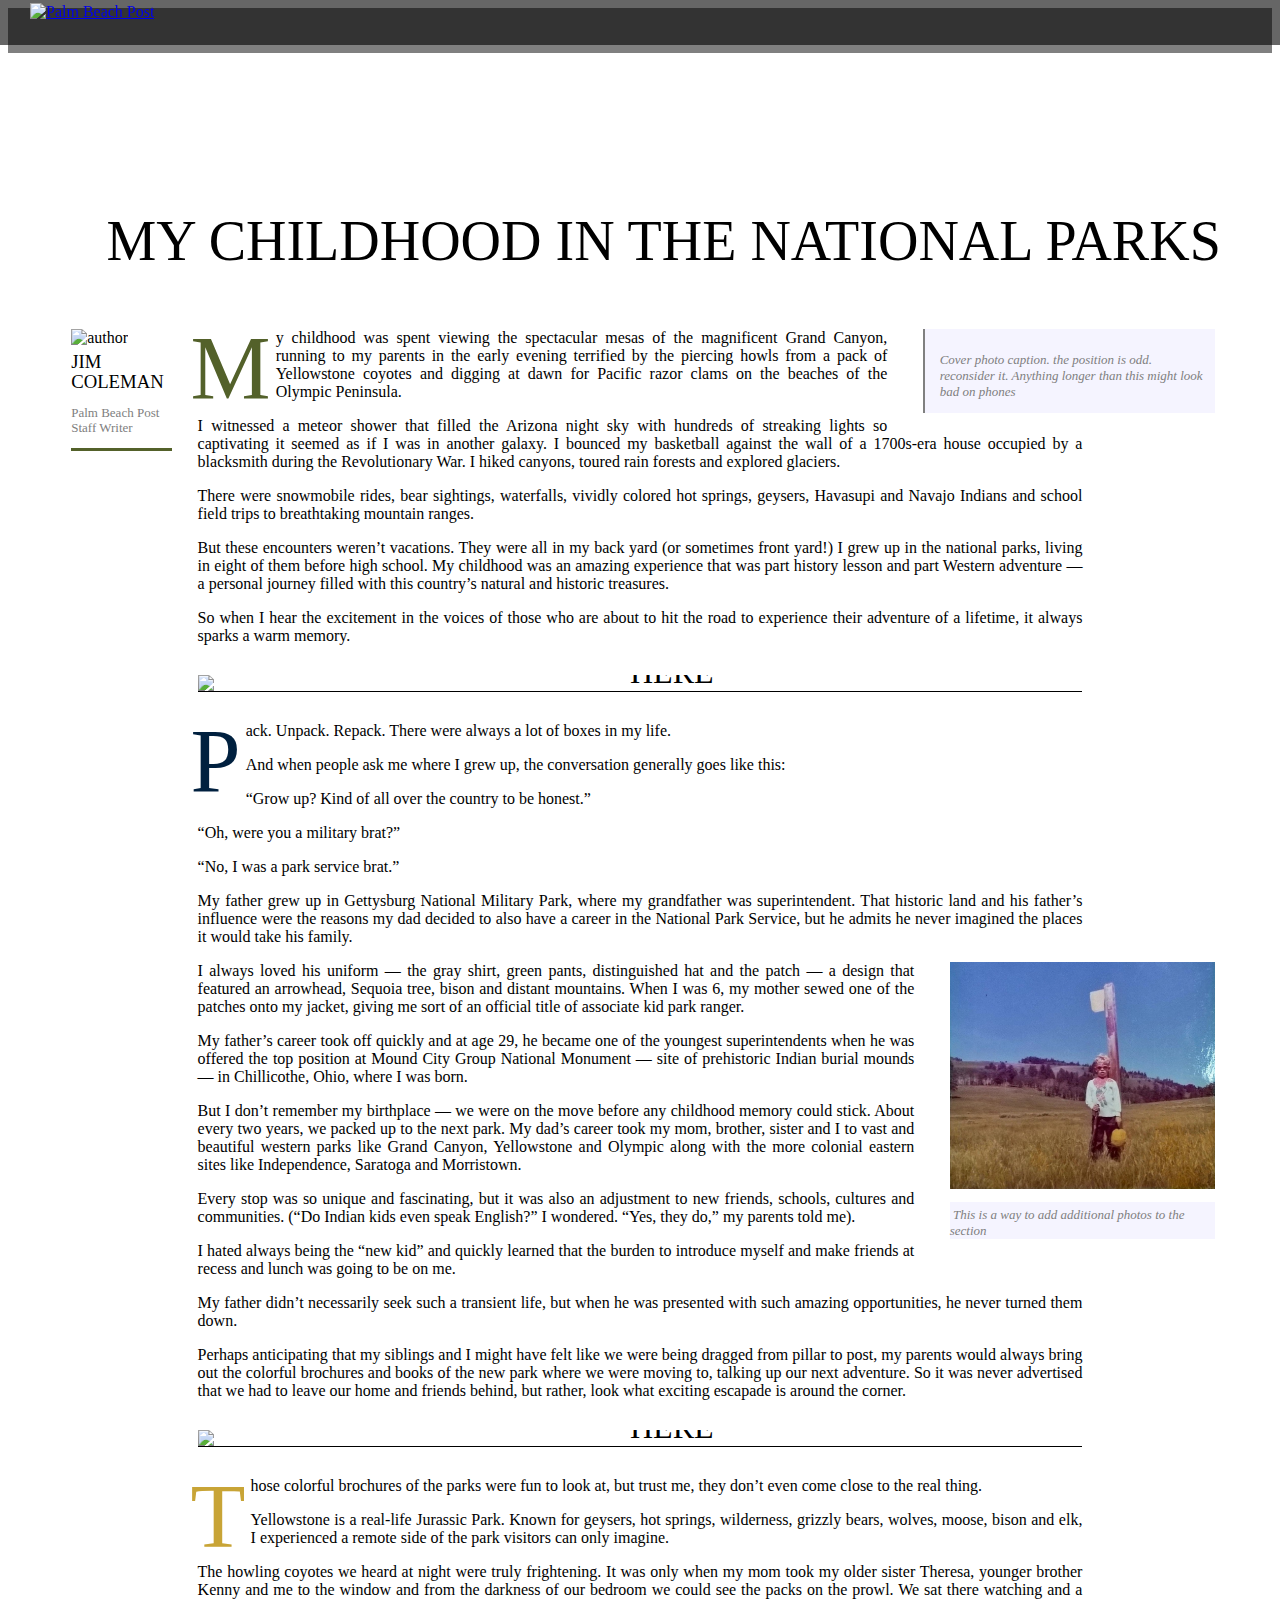
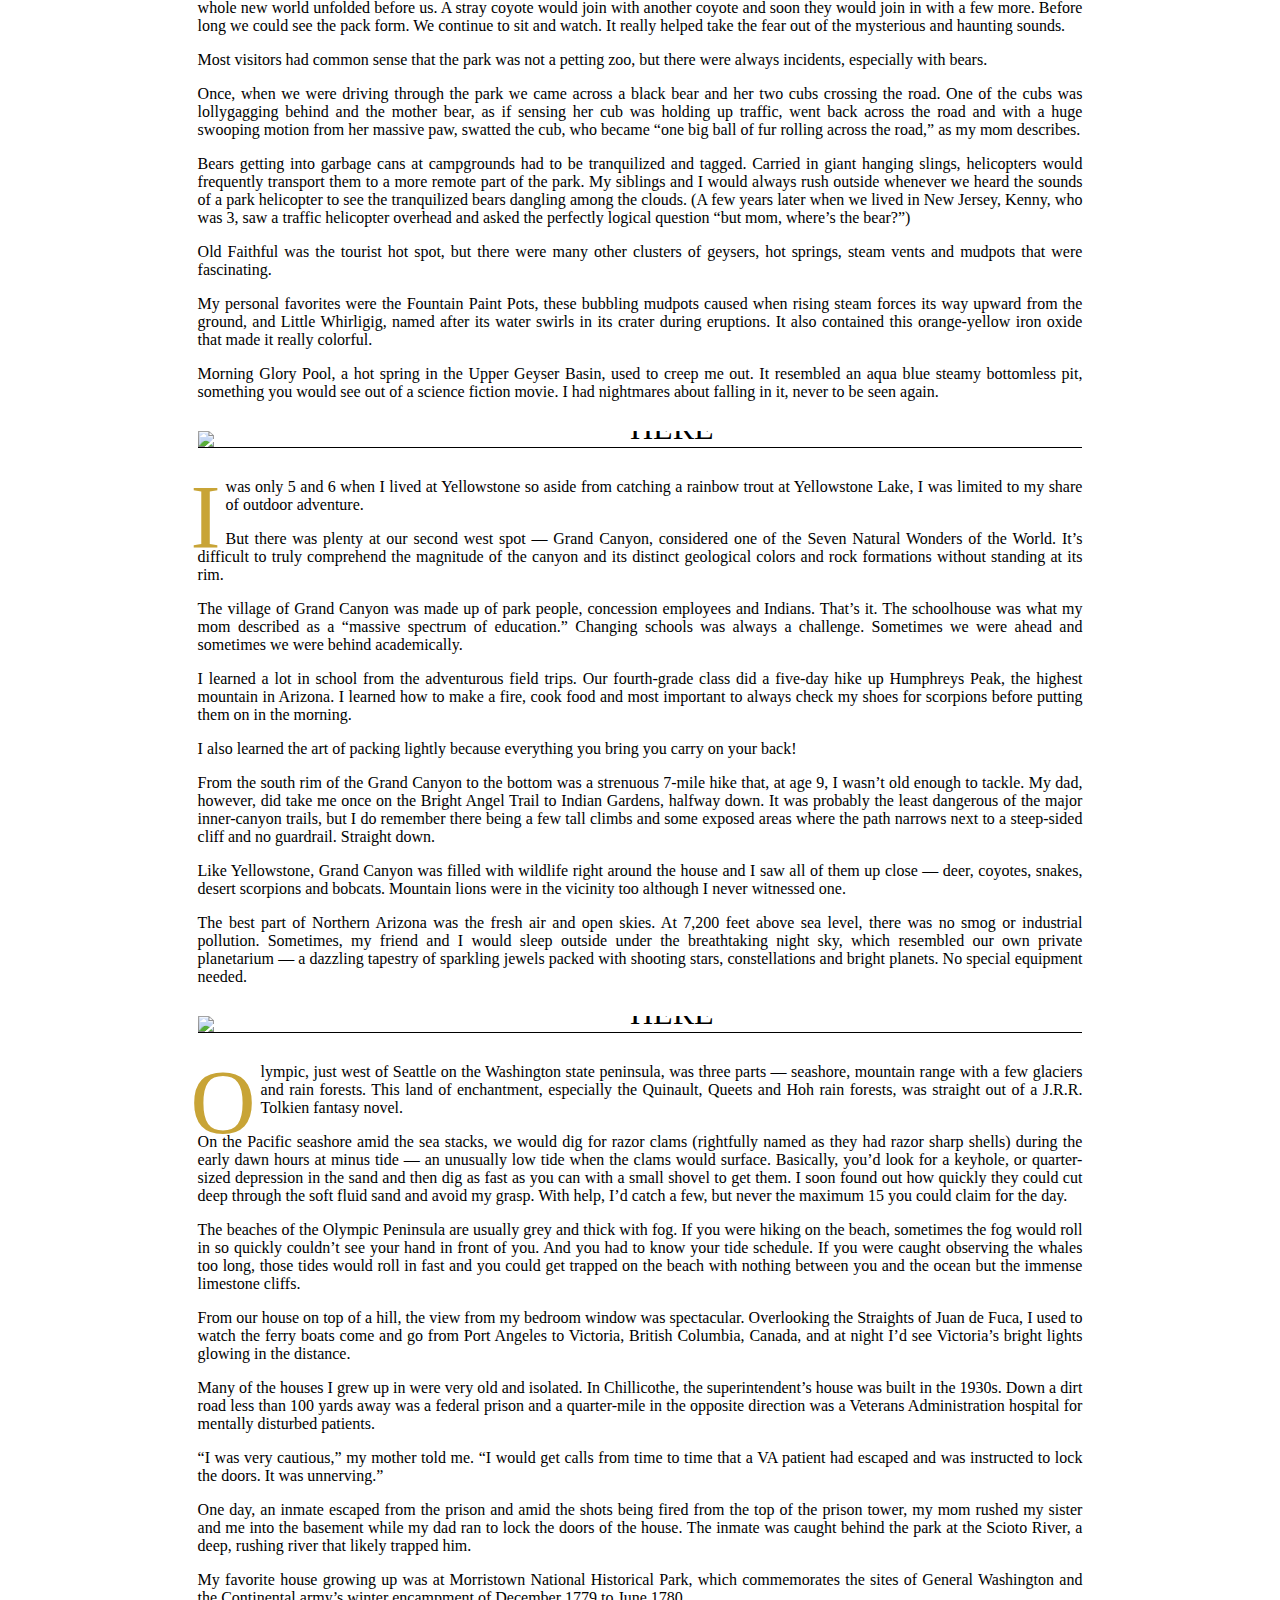
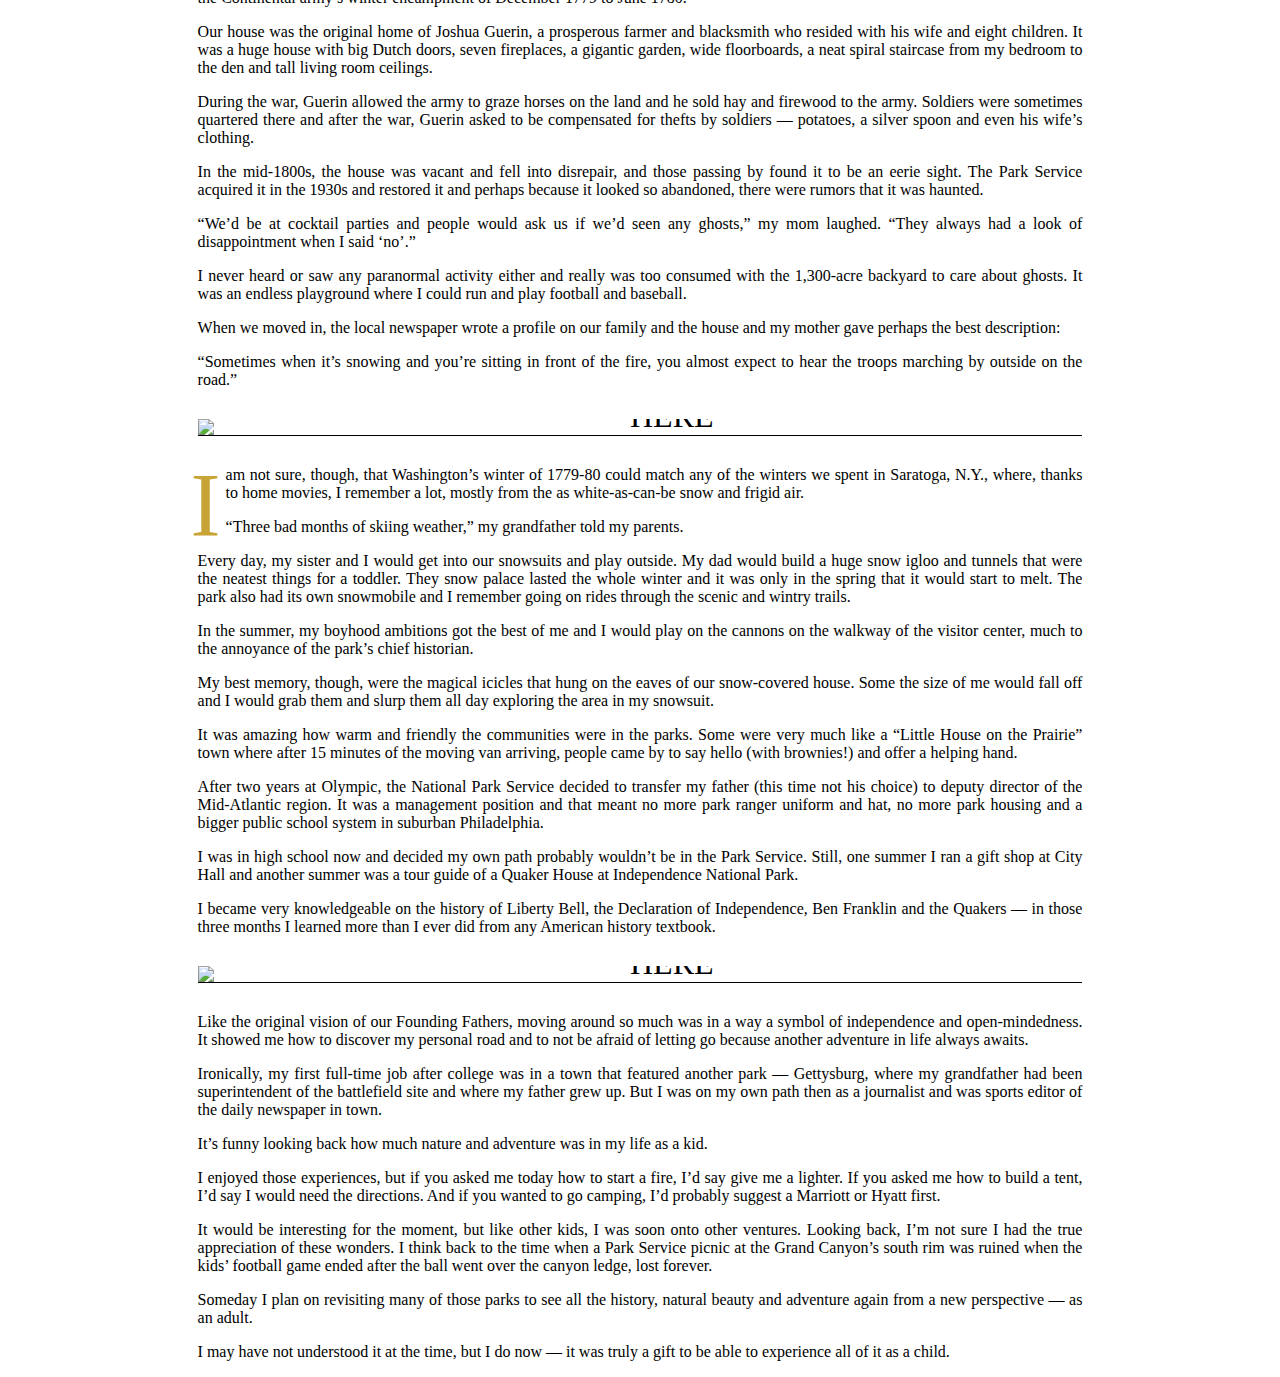
==== www/index.html @ fecff0c2 "added captions and pullouts" ====
<!DOCTYPE HTML PUBLIC "-//W3C//DTD HTML 4.01 Transitional//EN" "http://www.w3.org/TR/html4/loose.dtd">
<html xmlns="http://www.w3.org/1999/xhtml">
<head>
	<!--trying to include everything important from flatpage head-->
	<meta name="viewport" content="width=device-width, initial-scale=1.0, user-scalable=no, maximum-scale=1">	
	<!-- CMG CSS-->
	<link rel="stylesheet" href="http://media.cmgdigital.com/shared/media/2014-06-17-18-41-32/web/common/premium/css/master.css">
	<link rel="stylesheet" href="http://media.cmgdigital.com/shared/media/2014-06-17-18-41-32/web/common/premium/css/master-responsive.css">
	<link rel="stylesheet" href="http://media.cmgdigital.com/shared/media/2014-06-17-18-41-32/web/site/www_mypalmbeachpost_com/css/site.css">
	<!--[if lt IE 9]><script src="http://html5shim.googlecode.com/svn/trunk/html5.js"></script><![endif]-->
	<!-- CMG JS-->
	<script type="text/javascript" src="http://media.cmgdigital.com/shared/media/2014-06-17-18-41-32/web/common/premium/js/backbone-min.js"></script>
	<script type="text/javascript" src="http://media.cmgdigital.com/shared/media/2014-06-17-18-41-32/web/common/premium/js/moment.min.js"></script>
	<script type="text/javascript" src="http://media.cmgdigital.com/shared/media/2014-06-17-18-41-32/web/common/premium/js/modernizr.js"></script>
	<script type="text/javascript" src="http://media.cmgdigital.com/shared/media/2014-06-17-18-41-32/web/common/premium/js/modernizr-extend.js"></script>
	<script type="text/javascript" src="http://media.cmgdigital.com/shared/media/2014-06-17-18-41-32/web/common/javascript/jquery.mobile-events.min.js"></script>
	<script type="text/javascript" src="http://media.cmgdigital.com/shared/media/2014-06-17-18-41-32/web/common/premium/js/jquery.placeholder.min.js"></script>
	<!--bootstrap-->
	<script type="text/javascript" src="http://media.cmgdigital.com/shared/media/2014-06-17-18-41-32/web/common/premium/js/bootstrap-transition.js"></script>
	<script type="text/javascript" src="http://media.cmgdigital.com/shared/media/2014-06-17-18-41-32/web/common/premium/js/bootstrap-modalmanager.js"></script>
	<script type="text/javascript" src="http://media.cmgdigital.com/shared/media/2014-06-17-18-41-32/web/common/premium/js/bootstrap-modal-ext.js"></script>
	<script type="text/javascript" src="http://media.cmgdigital.com/shared/media/2014-06-17-18-41-32/web/common/premium/js/bootstrap-dropdown.js"></script>
	<script type="text/javascript" src="http://media.cmgdigital.com/shared/media/2014-06-17-18-41-32/web/common/premium/js/bootstrap-collapse.js"></script>
<script type="text/javascript" src="http://media.cmgdigital.com/shared/media/2014-06-27-13-24-11/web/common/javascript/core.premium.js?version=2014-06-27"></script>
	<script type="text/javascript" src="http://media.cmgdigital.com/shared/media/2014-06-17-18-41-32/web/common/javascript/jquery.ui.core.min.js"></script>
	<script type="text/javascript" src="http://media.cmgdigital.com/shared/media/2014-06-17-18-41-32/web/common/javascript/flatpage.js"></script>  
</head>
<body>
	<script type="text/javascript">
		function AddCss(path,name)
		{
			var $ = document; 
		    var head  = $.getElementsByTagName('head')[0];
		    var link  = $.createElement('link');
		    link.rel  = 'stylesheet';
		    link.type = 'text/css';
		    link.href= path+name;
		    head.appendChild(link);	
		}
		//Add you external css files here 
		var path = './css/';
		//var path= 'http://www2.palmbeachpost.com/projects/news/nationalparks/css/'
		AddCss(path,'style.css');		
	</script>
	<div id='customNav'>
		<a href="http://www.mypalmbeachpost.com" title="www.mypalmbeachpost.com">
			<img src="./img/logo_white.png" name="www.mypalmbeachpost.com" alt="Palm Beach Post">
		</a>
	</div>
	<div class="content-section">
		<div id="underNav"></div>
		<div id="coverholder">
			<div id="cover">
				<div class="imgholder">
					<div class="figure"></div>
				</div>
				<div id="hed">
						<h1>My childhood in the national parks</h1>
				</div>
			</div>
		</div>
		<div id="article">
			<div id="section1" class="section">
				<div id="author">
					<img src="./img/coleman.jpg" alt="author" width="100" height="135">
					<span>Written by</span>
					<h3>Jim Coleman</h3>
					<p>Palm Beach Post Staff Writer</p>
					<div class="line"></div>
				</div>
				<div class="caption pullout right">
					<p>Cover photo caption. the position is odd. reconsider it. Anything longer than this might look bad on phones</p>
				</div>
				<p><span class="dropcap">M</span>y childhood was spent viewing the spectacular mesas of the magnificent Grand Canyon, running to my parents in the early evening terrified by the piercing howls from a pack of Yellowstone coyotes and digging at dawn for Pacific razor clams on the beaches of the Olympic Peninsula.</p>
				<p>I witnessed a meteor shower that filled the Arizona night sky with hundreds of streaking lights so captivating it seemed as if I was in another galaxy. I bounced my basketball against the wall of a 1700s-era house occupied by a blacksmith during the Revolutionary War. I hiked canyons, toured rain forests and explored glaciers.</p>
				<p>There were snowmobile rides, bear sightings, waterfalls, vividly colored hot springs, geysers, Havasupi and Navajo Indians and school field trips to breathtaking mountain ranges.</p>
				<p>But these encounters weren&rsquo;t vacations. They were all in my back yard (or sometimes front yard!) I grew up in the national parks, living in eight of them before high school. My childhood was an amazing experience that was part history lesson and part Western adventure &mdash; a personal journey filled with this country&rsquo;s natural and historic treasures.</p>
				<p>So when I hear the excitement in the voices of those who are about to hit the road to experience their adventure of a lifetime, it always sparks a warm memory.</p>
			</div>					
			<div id="section2"	class="section">
				<div class="header">								
					<img src="./img/cover2.jpg" />
					<h2>Section2 Subhed goes here</h2>		
				</div>	
				<p><span class="dropcap" style="color:#00203F;">P</span>ack. Unpack. Repack. There were always a lot of boxes in my life.</p>
				<p>And when people ask me where I grew up, the conversation generally goes like this:</p>
				<p>&ldquo;Grow up? Kind of all over the country to be honest.&rdquo;</p>
				<p>&ldquo;Oh, were you a military brat?&rdquo;</p>
				<p>&ldquo;No, I was a park service brat.&rdquo;</p>
				<p>My father grew up in Gettysburg National Military Park, where my grandfather was superintendent. That historic land and his father&rsquo;s influence were the reasons my dad decided to also have a career in the National Park Service, but he admits he never imagined the places it would take his family.</p>
				<div class="photo pullout right">
					<span class="imgNcaption">
						<img src="./img/cover3.jpg"/>
						<p>&nbsp;This is a way to add additional photos to the section</p>
					</span>
				</div>
				<p>I always loved his uniform &mdash; the gray shirt, green pants, distinguished hat and the patch &mdash; a design that featured an arrowhead, Sequoia tree, bison and distant mountains. When I was 6, my mother sewed one of the patches onto my jacket, giving me sort of an official title of associate kid park ranger.</p>
				<p>My father&rsquo;s career took off quickly and at age 29, he became one of the youngest superintendents when he was offered the top position at Mound City Group National Monument &mdash; site of prehistoric Indian burial mounds &mdash; in Chillicothe, Ohio, where I was born.</p>
				<p>But I don&rsquo;t remember my birthplace &mdash; we were on the move before any childhood memory could stick. About every two years, we packed up to the next park.<del> WHY EVERY TWO YEARS?</del> My dad&rsquo;s career took my mom, brother, sister and I to vast and beautiful western parks like Grand Canyon, Yellowstone and Olympic along with the more colonial eastern sites like Independence, Saratoga and Morristown.</p>
				<p>Every stop was so unique and fascinating, but it was also an adjustment to new friends, schools, cultures and communities. (&ldquo;Do Indian kids even speak English?&rdquo; I wondered. &ldquo;Yes, they do,&rdquo; my parents told me).</p>
				<p>I hated always being the &ldquo;new kid&rdquo; and quickly learned that the burden to introduce myself and make friends at recess and lunch was going to be on me. <del>did that lesson carry over into a career at newspapers?</del></p>
				<p>My father didn&rsquo;t necessarily seek such a transient life, but when he was presented with such amazing opportunities, he never turned them down.</p>
				<p>Perhaps anticipating that my siblings and I might have felt like we were being dragged from pillar to post, my parents would always bring out the colorful brochures and books of the new park where we were moving to, talking up our next adventure. So it was never advertised that we had to leave our home and friends behind, but rather, look what exciting escapade is around the corner.</p>
			</div>			
			<div id="section3" class="section">
				<div class="header">								
					<img src="./img/cover2.jpg" />
					<h2>Section 3 Subhed goes here</h2>		
				</div>	
				<p><span class="dropcap" style="color:#C8a436">T</span>hose colorful brochures of the parks were fun to look at, but trust me, they don&rsquo;t even come close to the real thing.</p>
				<p>Yellowstone is a real-life Jurassic Park. Known for geysers, hot springs, wilderness, grizzly bears, wolves, moose, bison and elk, I experienced a remote side of the park visitors can only imagine.</p>
				<p>The howling coyotes we heard at night were truly frightening. It was only when my mom took my older sister Theresa, younger brother Kenny and me to the window and from the darkness of our bedroom we could see the packs on the prowl. We sat there watching and a whole new world unfolded before us. A stray coyote would join with another coyote and soon they would join in with a few more. Before long we could see the pack form. We continue to sit and watch. It really helped take the fear out of the mysterious and haunting sounds.</p>
				<p>Most visitors had common sense that the park was not a petting zoo, but there were always incidents, especially with bears.</p>
				<p>Once, when we were driving through the park we came across a black bear and her two cubs crossing the road. One of the cubs was lollygagging behind and the mother bear, as if sensing her cub was holding up traffic, went back across the road and with a huge swooping motion from her massive paw, swatted the cub, who became &ldquo;one big ball of fur rolling across the road,&rdquo; as my mom describes. <del>should you name mom and dad?</del></p>
				<p>Bears getting into garbage cans at campgrounds had to be tranquilized and tagged. Carried in giant hanging slings, helicopters would frequently transport them to a more remote part of the park. My siblings and I would always rush outside whenever we heard the sounds of a park helicopter to see the tranquilized bears dangling among the clouds. (A few years later when we lived in New Jersey, Kenny, who was 3, saw a traffic helicopter overhead and asked the perfectly logical question &ldquo;but mom, where&rsquo;s the bear?&rdquo;)</p>
				<p>Old Faithful <del>&mdash; a massive cone geyser that erupts almost every 90 minutes shooting 3,700 to 8,400 gallons of boiling water to the height of 180 feet for up to five minutes &mdash; </del>was the tourist hot spot, but there were many other clusters of geysers, hot springs, steam vents and mudpots <del>what&rsquo;s a mudpot?</del> that were fascinating.</p>
				<p>My personal favorites were the Fountain Paint Pots, these bubbling mudpots caused when rising steam forces its way upward from the ground, and Little Whirligig, named after its water swirls in its crater during eruptions. It also contained this orange-yellow iron oxide that made it really colorful.</p>
				<p>Morning Glory Pool, a hot spring in the Upper Geyser Basin, used to creep me out. It resembled an aqua blue steamy bottomless pit, something you would see out of a science fiction movie. I had nightmares about falling in it, never to be seen again.</p>
			</div>			
			<div id="section4" class="section">
				<div class="header">								
					<img src="./img/cover2.jpg" />
					<h2>Section 4 Subhed goes here</h2>		
				</div>
				<p><span class="dropcap" style="color:#C8a436">I</span> was only 5 and 6 when I lived at Yellowstone so aside from catching a rainbow trout at Yellowstone Lake, I was limited to my share of outdoor adventure.</p>
				<p>But there was plenty at our second west spot &mdash; Grand Canyon, considered one of the Seven Natural Wonders of the World. It&rsquo;s difficult to truly comprehend the magnitude of the canyon and its distinct geological colors and rock formations without standing at its rim.</p>
				<p>The village of Grand Canyon was made up of park people, concession employees and Indians. That&rsquo;s it. The schoolhouse was what my mom described as a &ldquo;massive spectrum of education.&rdquo; Changing schools was always a challenge. Sometimes we were ahead and sometimes we were behind academically.</p>
				<p>I learned a lot in school from the adventurous field trips. Our fourth-grade class did a five-day hike up Humphreys Peak, the highest mountain in Arizona. I learned how to make a fire, cook food and most important to always check my shoes for scorpions before putting them on in the morning.</p>
				<p>I also learned the art of packing lightly because everything you bring you carry on your back!</p>
				<p><del>My sister&rsquo;s sixth-grade class got to go white-water rafting down the Salt River in Cibecue Canyon, an overnight field trip that nearly turned disastrous when it had rained a lot and the canyon river waters ran high, forcing them to climb a steep cliff at night to get to higher ground.</del></p>
				<p>From the south rim of the Grand Canyon to the bottom was a strenuous 7-mile hike that, at age 9, I wasn&rsquo;t old enough to tackle. My dad, however, did take me once on the Bright Angel Trail to Indian Gardens, halfway down. It was probably the least dangerous of the major inner-canyon trails, but I do remember there being a few tall climbs and some exposed areas where the path narrows next to a steep-sided cliff and no guardrail. Straight down. <del>makes me wonder how your parents dealt with the dangers for their children; did you get constant lectures? did they let you run around free? how did they teach you to survive?</del></p>
				<p>Like Yellowstone, Grand Canyon was filled with wildlife right around the house and I saw all of them up close &mdash; deer, coyotes, snakes, desert scorpions and bobcats. Mountain lions were in the vicinity too although I never witnessed one. <del>how did seeing those animals make you feel? do you visit zoos often? do you have a pet dog or cat? or do you now shun animals because you had enough as a child?</del></p>
				<p>The best part of Northern Arizona was the fresh air and open skies. At 7,200 feet above sea level, there was no smog or industrial pollution. Sometimes, my friend and I would sleep outside under the breathtaking night sky, which resembled our own private planetarium &mdash; a dazzling tapestry of sparkling jewels packed with shooting stars, constellations and bright planets. No special equipment needed.</p>
			</div>			
			<div id="section5" class="section">
				<div class="header">								
					<img src="./img/cover2.jpg" />
					<h2>Section 5 Subhed goes here</h2>		
				</div>
				<p><span class="dropcap" style="color:#C8a436">O</span>lympic, just west of Seattle on the Washington state peninsula, was three parts &mdash; seashore, mountain range with a few glaciers and rain forests. This land of enchantment, especially the Quinault, Queets and Hoh rain forests, was straight out of a J.R.R. Tolkien fantasy novel.</p>
				<p>On the Pacific seashore amid the sea stacks, we would dig for razor clams (rightfully named as they had razor sharp shells) during the early dawn hours at minus tide &mdash; an unusually low tide when the clams would surface. Basically, you&rsquo;d look for a keyhole, or quarter-sized depression in the sand and then dig as fast as you can with a small shovel to get them. I soon found out how quickly they could cut deep through the soft fluid sand and avoid my grasp. With help, I&rsquo;d catch a few, but never the maximum 15 you could claim for the day. <del>good/vivid</del></p>
				<p>The beaches of the Olympic Peninsula are usually grey and thick with fog. If you were hiking on the beach, sometimes the fog would roll in so quickly couldn&rsquo;t see your hand in front of you. And you had to know your tide schedule. If you were caught observing the whales too long, those tides would roll in fast and you could get trapped on the beach with nothing between you and the ocean but the immense limestone cliffs.</p>
				<p>From our house on top of a hill, the view from my bedroom window was spectacular. Overlooking the Straights of Juan de Fuca, I used to watch the ferry boats come and go from Port Angeles to Victoria, British Columbia, Canada, and at night I&rsquo;d see Victoria&rsquo;s bright lights glowing in the distance.</p>
				<p>Many of the houses I grew up in were very old and isolated. In Chillicothe, the superintendent&rsquo;s house was built in the 1930s. Down a dirt road less than 100 yards away was a federal prison and a quarter-mile in the opposite direction was a Veterans Administration hospital for mentally disturbed patients.</p>
				<p>&ldquo;I was very cautious,&rdquo; my mother told me. &ldquo;I would get calls from time to time that a VA patient had escaped and was instructed to lock the doors. It was unnerving.&rdquo;</p>
				<p>One day, an inmate escaped from the prison and amid the shots being fired from the top of the prison tower, my mom rushed my sister and me into the basement while my dad ran to lock the doors of the house. The inmate was caught behind the park at the Scioto River, a deep, rushing river that likely trapped him.</p>
				<p>My favorite house growing up was at Morristown National Historical Park, which commemorates the sites of General Washington and the Continental army&rsquo;s winter encampment of December 1779 to June 1780.</p>
				<p>Our house was the original home of Joshua Guerin, a prosperous farmer and blacksmith who resided with his wife and eight children. It was a huge house with big Dutch doors, seven fireplaces, a gigantic garden, wide floorboards, a neat spiral staircase from my bedroom to the den and tall living room ceilings. <del>why was it your favorite?</del></p>
				<p>During the war, Guerin allowed the army to graze horses on the land and he sold hay and firewood to the army. Soldiers were sometimes quartered there and after the war, Guerin asked to be compensated for thefts by soldiers &mdash; potatoes, a silver spoon and even his wife&rsquo;s clothing.</p>
				<p>In the mid-1800s, the house was vacant and fell into disrepair, and those passing by found it to be an eerie sight. The Park Service acquired it in the 1930s and restored it and perhaps because it looked so abandoned, there were rumors that it was haunted.</p>
				<p>&ldquo;We&rsquo;d be at cocktail parties and people would ask us if we&rsquo;d seen any ghosts,&rdquo; my mom laughed. &ldquo;They always had a look of disappointment when I said &lsquo;no&rsquo;.&rdquo;</p>
				<p>I never heard or saw any paranormal activity either and really was too consumed with the 1,300-acre backyard to care about ghosts. It was an endless playground where I could run and play football and baseball.</p>
				<p>When we moved in, the local newspaper wrote a profile on our family and the house and my mother gave perhaps the best description:</p>
				<p>&ldquo;Sometimes when it&rsquo;s snowing and you&rsquo;re sitting in front of the fire, you almost expect to hear the troops marching by outside on the road.&rdquo;</p>
			</div>			
			<div id="section6" class="section">
				<div class="header">								
					<img src="./img/cover2.jpg" />
					<h2>Section6 Subhed goes here</h2>		
				</div>
				<p><span class="dropcap" style="color:#C8a436">I</span> am not sure, though, that Washington&rsquo;s winter of 1779-80 could match any of the winters we spent in<del>WHAT YEARS? IN</del> Saratoga, N.Y., where, thanks to home movies, I remember a lot, mostly from the as white-as-can-be snow and frigid air.</p>
				<p>&ldquo;Three bad months of skiing weather,&rdquo; my grandfather told my parents.</p>
				<p>Every day, my sister and I would get into our snowsuits and play outside. My dad would build a huge snow igloo and tunnels that were the neatest things for a toddler. They snow palace lasted the whole winter and it was only in the spring that it would start to melt. The park also had its own snowmobile and I remember going on rides through the scenic and wintry trails.</p>
				<p>In the summer, my boyhood ambitions got the best of me and I would play on the cannons on the walkway of the visitor center, much to the annoyance of the park&rsquo;s chief historian.</p>
				<p>My best memory, though, were the magical icicles that hung on the eaves of our snow-covered house. Some the size of me would fall off and I would grab them and slurp them all day exploring the area in my snowsuit.</p>
				<p>It was amazing how warm and friendly the communities were in the parks. Some were very much like a &ldquo;Little House on the Prairie&rdquo; town where after 15 minutes of the moving van arriving, people came by to say hello (with brownies!) and offer a helping hand.</p>
				<p>After two years at Olympic, the National Park Service decided to transfer my father (this time not his choice) to deputy director of the Mid-Atlantic region. It was a management position and that meant no more park ranger uniform and hat, no more park housing and a bigger public school system in suburban Philadelphia.</p>
				<p>I was in high school now and decided my own path probably wouldn&rsquo;t be in the Park Service. Still, one summer I ran a gift shop at City Hall and another summer was a tour guide of a Quaker House at Independence National Park.</p>
				<p>I became very knowledgeable on the history of Liberty Bell, the Declaration of Independence, Ben Franklin and the Quakers &mdash; in those three months I learned more than I ever did from any American history textbook.</p>
			</div>			
			<div id="section7" class="section">
				<div class="header">								
					<img src="./img/cover2.jpg" />
					<h2>Section7 Subhed goes here</h2>		
				</div>
				<p>Like the original vision of our Founding Fathers, moving around so much was in a way a symbol of independence and open-mindedness.<del> this seems a tad tortured; was the founding fathers&rsquo; original vision that people should move around a lot? </del> It showed me how to discover my personal road and to not be afraid of letting go because another adventure in life always awaits. <del>good</del></p>
				<p>Ironically, my first full-time job after college was in a town that featured another park &mdash; Gettysburg, where my grandfather had been superintendent of the battlefield site and where my father grew up.<del> be careful of throwing around irony; why is that ironic? it seems sensible; what is ironic is that you wanted nothing to do with national parks</del> But I was on my own path then as a journalist and was sports editor of the daily newspaper in town.</p>
				<p>It&rsquo;s funny looking back how much nature and adventure was in my life as a kid.</p>
				<p>I enjoyed those experiences, but if you asked me today how to start a fire, I&rsquo;d say give me a lighter. If you asked me how to build a tent, I&rsquo;d say I would need the directions. And if you wanted to go camping, I&rsquo;d probably suggest a Marriott or Hyatt first.</p>
				<p>It would be interesting for the moment, but like other kids, I was soon onto other ventures. Looking back, I&rsquo;m not sure I had the true appreciation of these wonders. I think back to the time when a Park Service picnic at the Grand Canyon&rsquo;s south rim was ruined <del>cut? in my mind</del> when the kids&rsquo; football game ended after the ball went over the canyon ledge, lost forever.</p>
				<p>Someday I plan on revisiting many of those parks to see all the history, natural beauty and adventure again from a new perspective &mdash; <del>this time</del> as an adult. <del>when? why haven&rsquo;t you?</del></p>
				<p>I may have not understood it at the time, but I do now &mdash; it was truly a gift to be able to experience all of it as a child. <del>but how did it change adult jim? and isn&rsquo;t that a bit forced? after you said basically it didn&rsquo;t effect your adult view of the world at all, how do you conclude that suddenly you&rsquo;ve seen the light???</del></p>
			</div>
		</div>		
	</div>	
	<!--JQUERY-->
	<script type="text/javascript" src="http://ajax.googleapis.com/ajax/libs/jquery/1.11.0/jquery.min.js"></script>	

	<!--Underscore.js-->
	<script type="text/javascript" src="http://underscorejs.org/underscore-min.js"></script>
	
	<script type="text/javascript" src="./js/script.js"></script>
  </body>
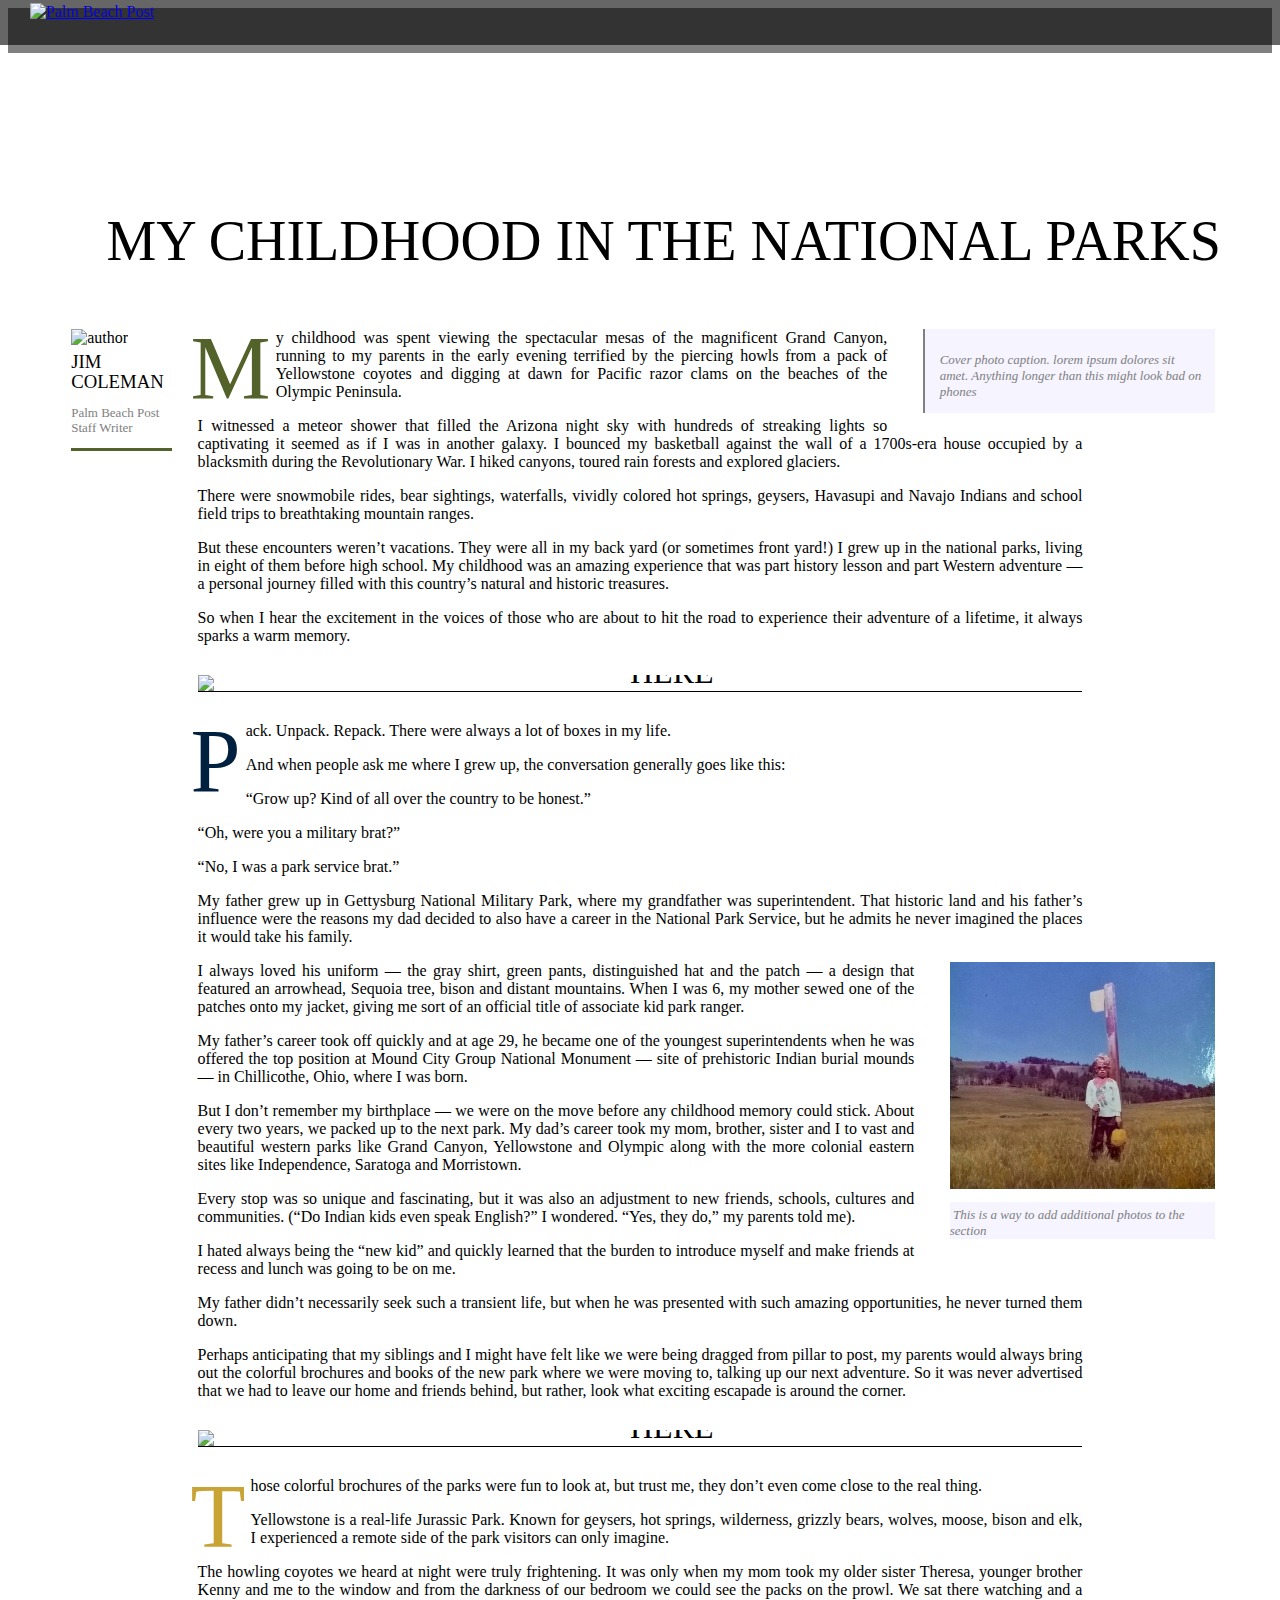
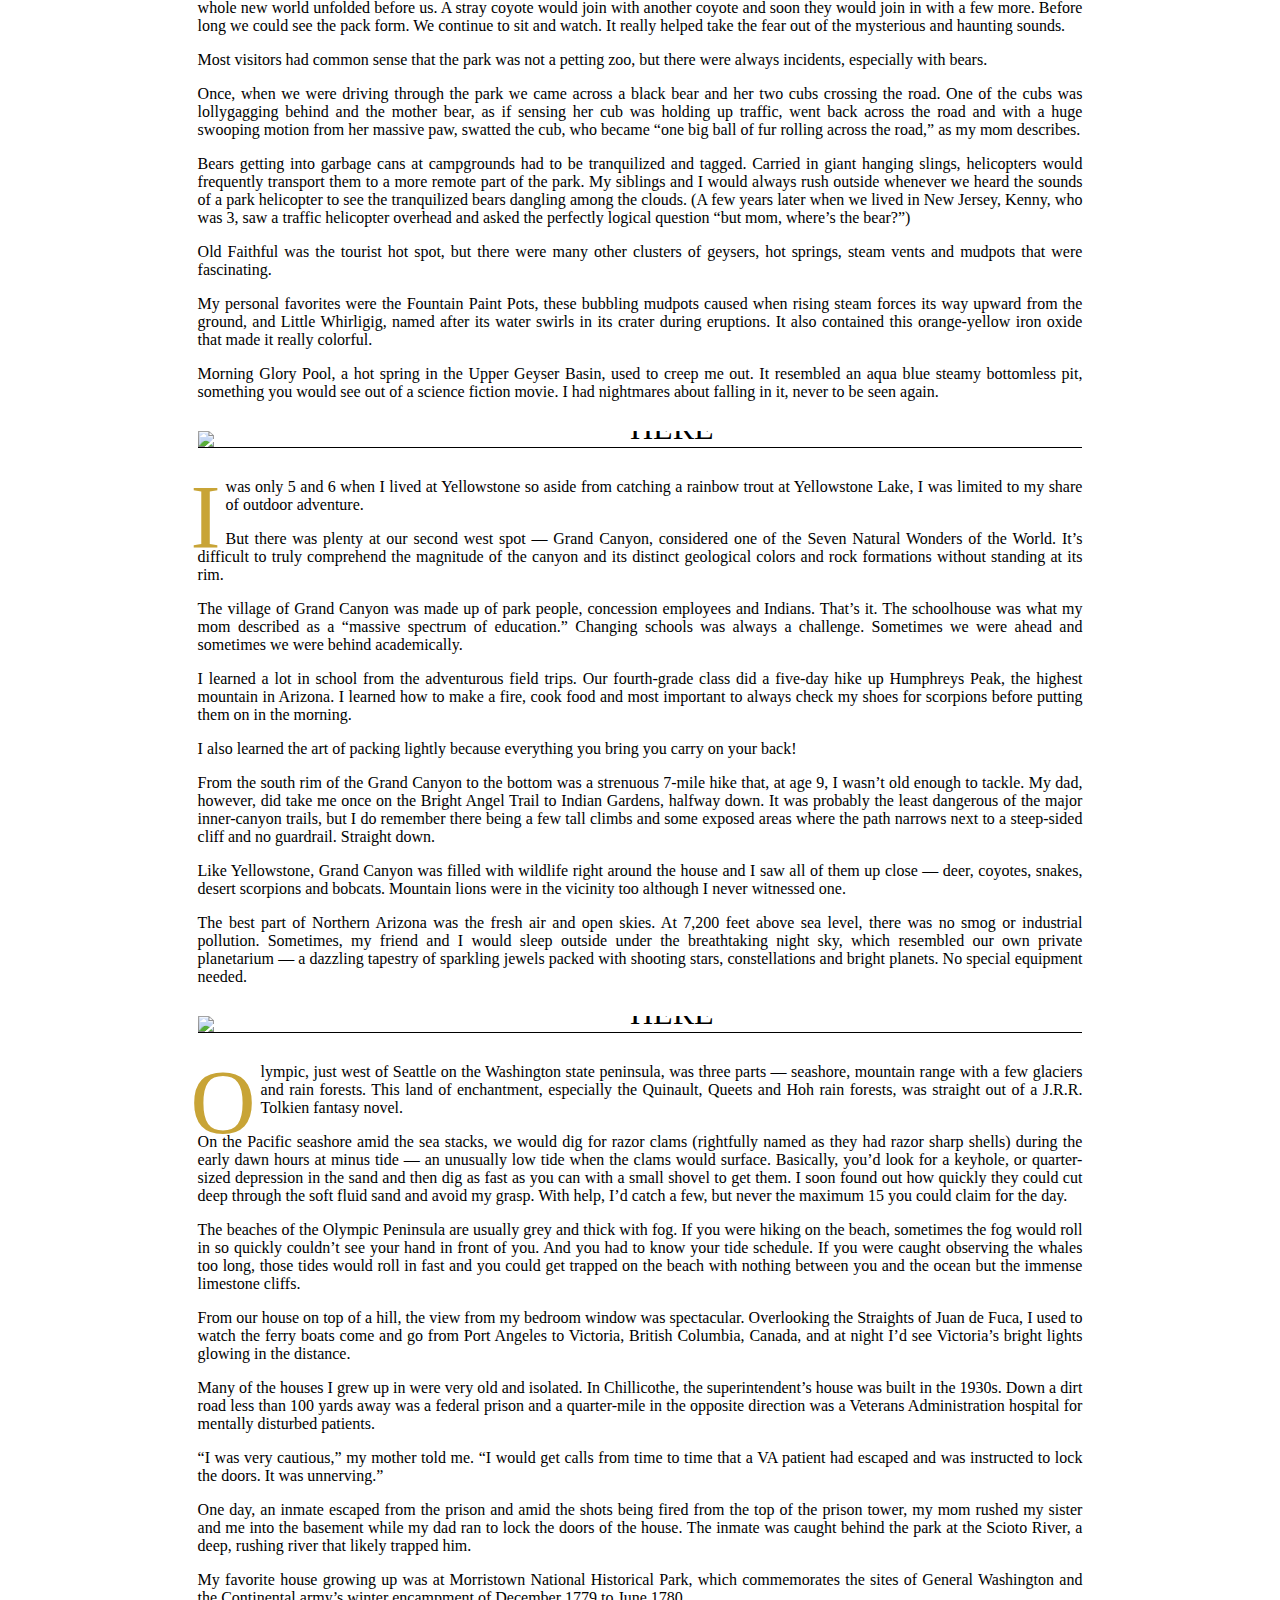
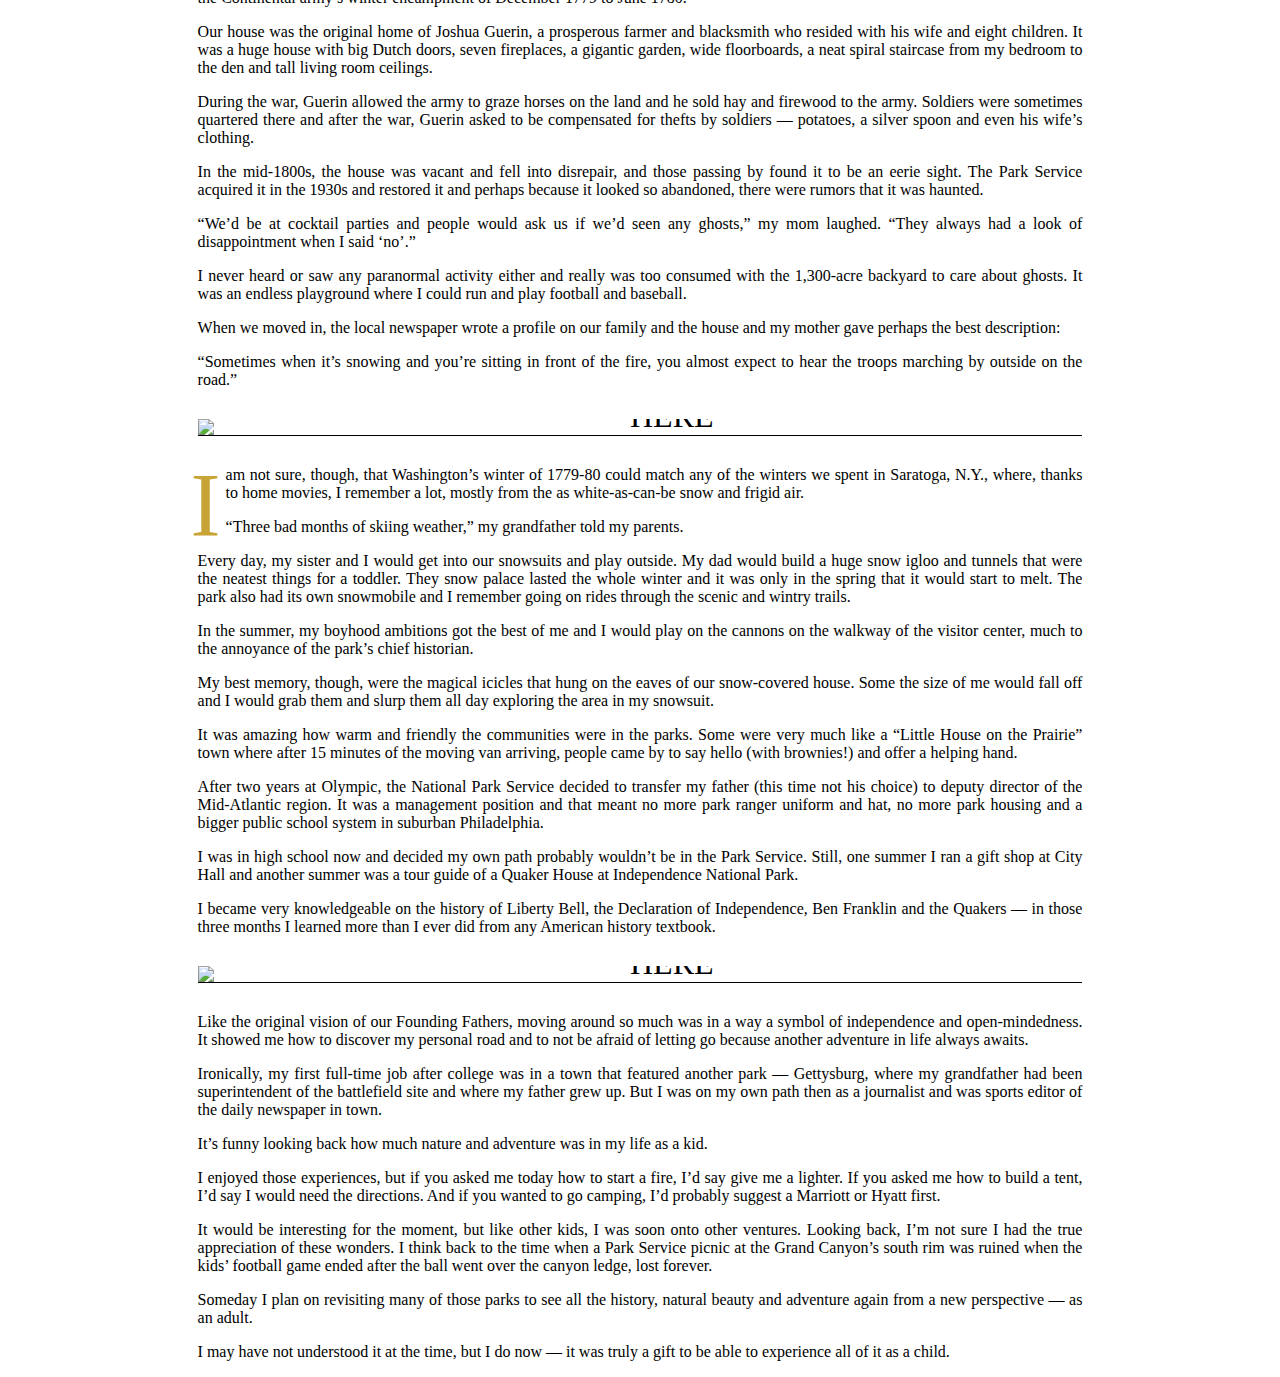
==== commit f50988e5: "a working version of map with images" ====
--- a/www/index.html
+++ b/www/index.html
@@ -69,7 +69,7 @@
 					<div class="line"></div>
 				</div>
 				<div class="caption pullout right">
-					<p>Cover photo caption. the position is odd. reconsider it. Anything longer than this might look bad on phones</p>
+					<p>Cover photo caption. lorem ipsum dolores sit amet. Anything longer than this might look bad on phones</p>
 				</div>
 				<p><span class="dropcap">M</span>y childhood was spent viewing the spectacular mesas of the magnificent Grand Canyon, running to my parents in the early evening terrified by the piercing howls from a pack of Yellowstone coyotes and digging at dawn for Pacific razor clams on the beaches of the Olympic Peninsula.</p>
 				<p>I witnessed a meteor shower that filled the Arizona night sky with hundreds of streaking lights so captivating it seemed as if I was in another galaxy. I bounced my basketball against the wall of a 1700s-era house occupied by a blacksmith during the Revolutionary War. I hiked canyons, toured rain forests and explored glaciers.</p>
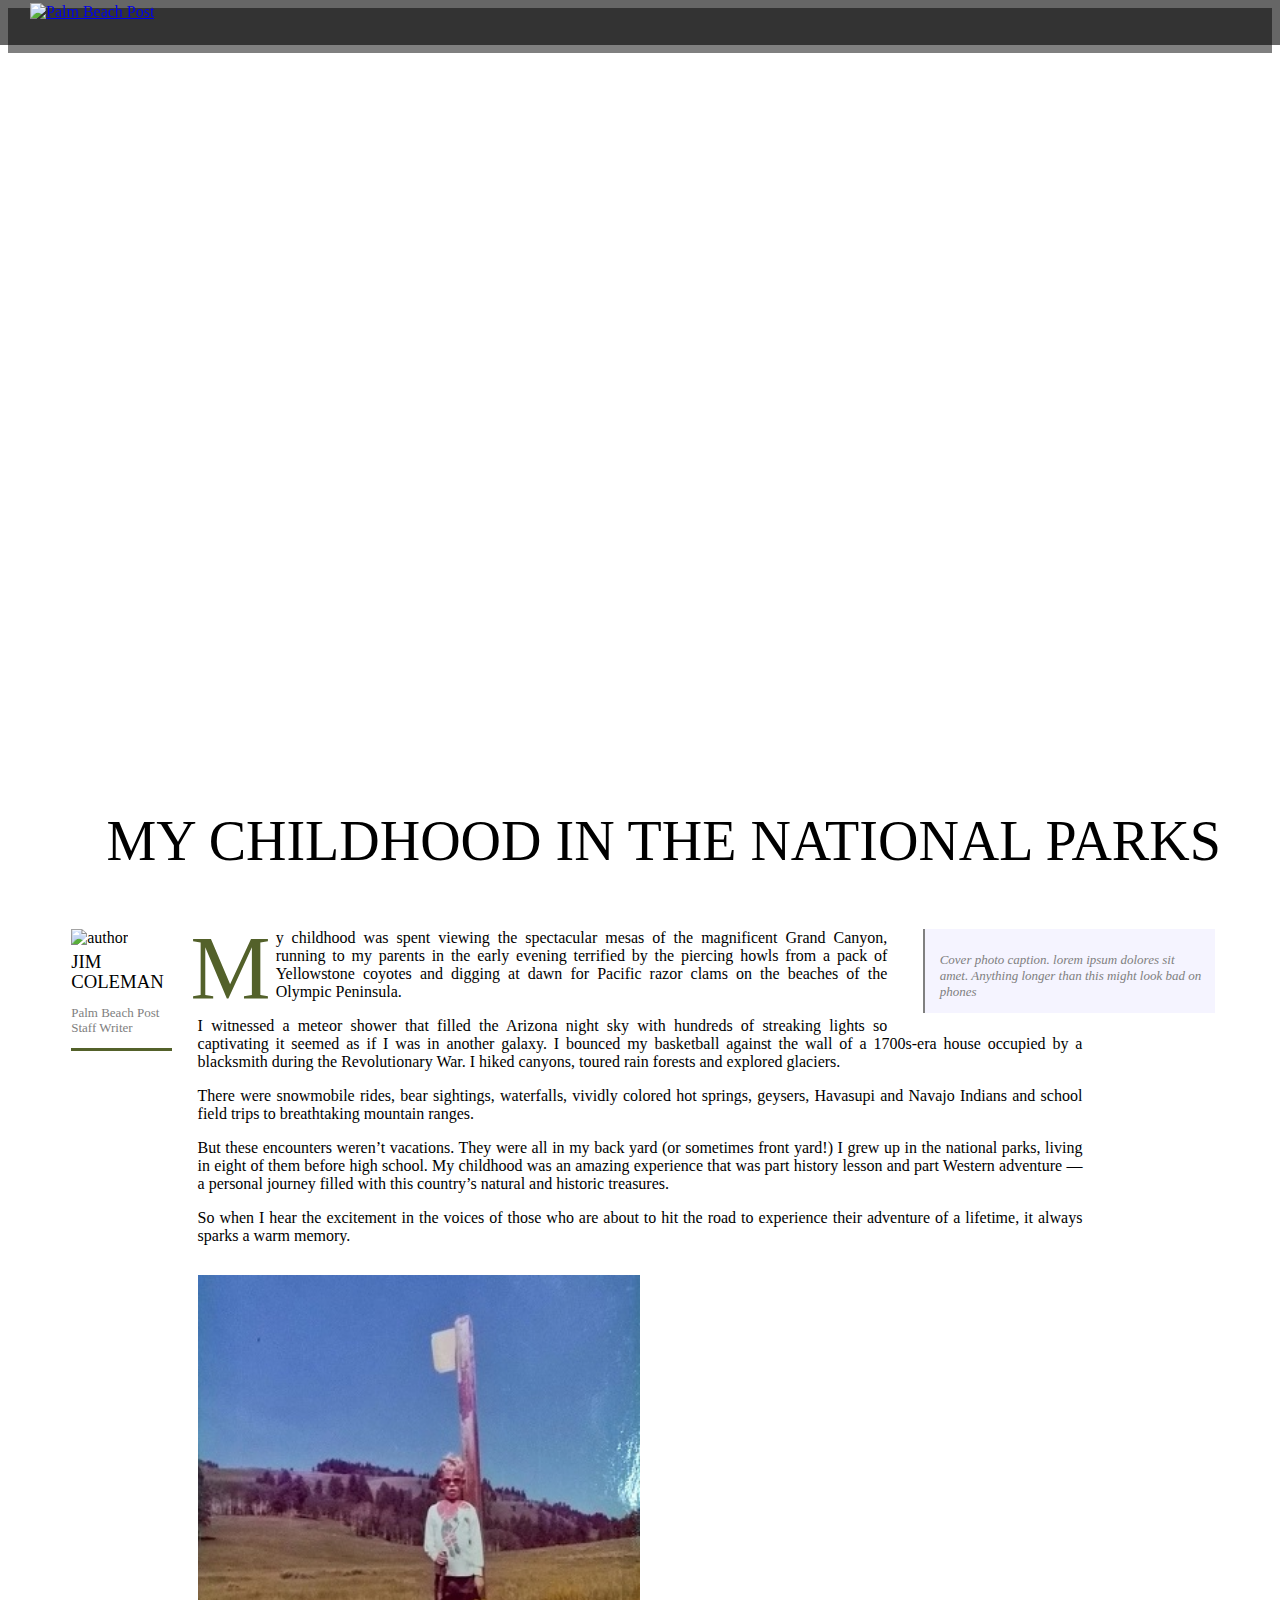
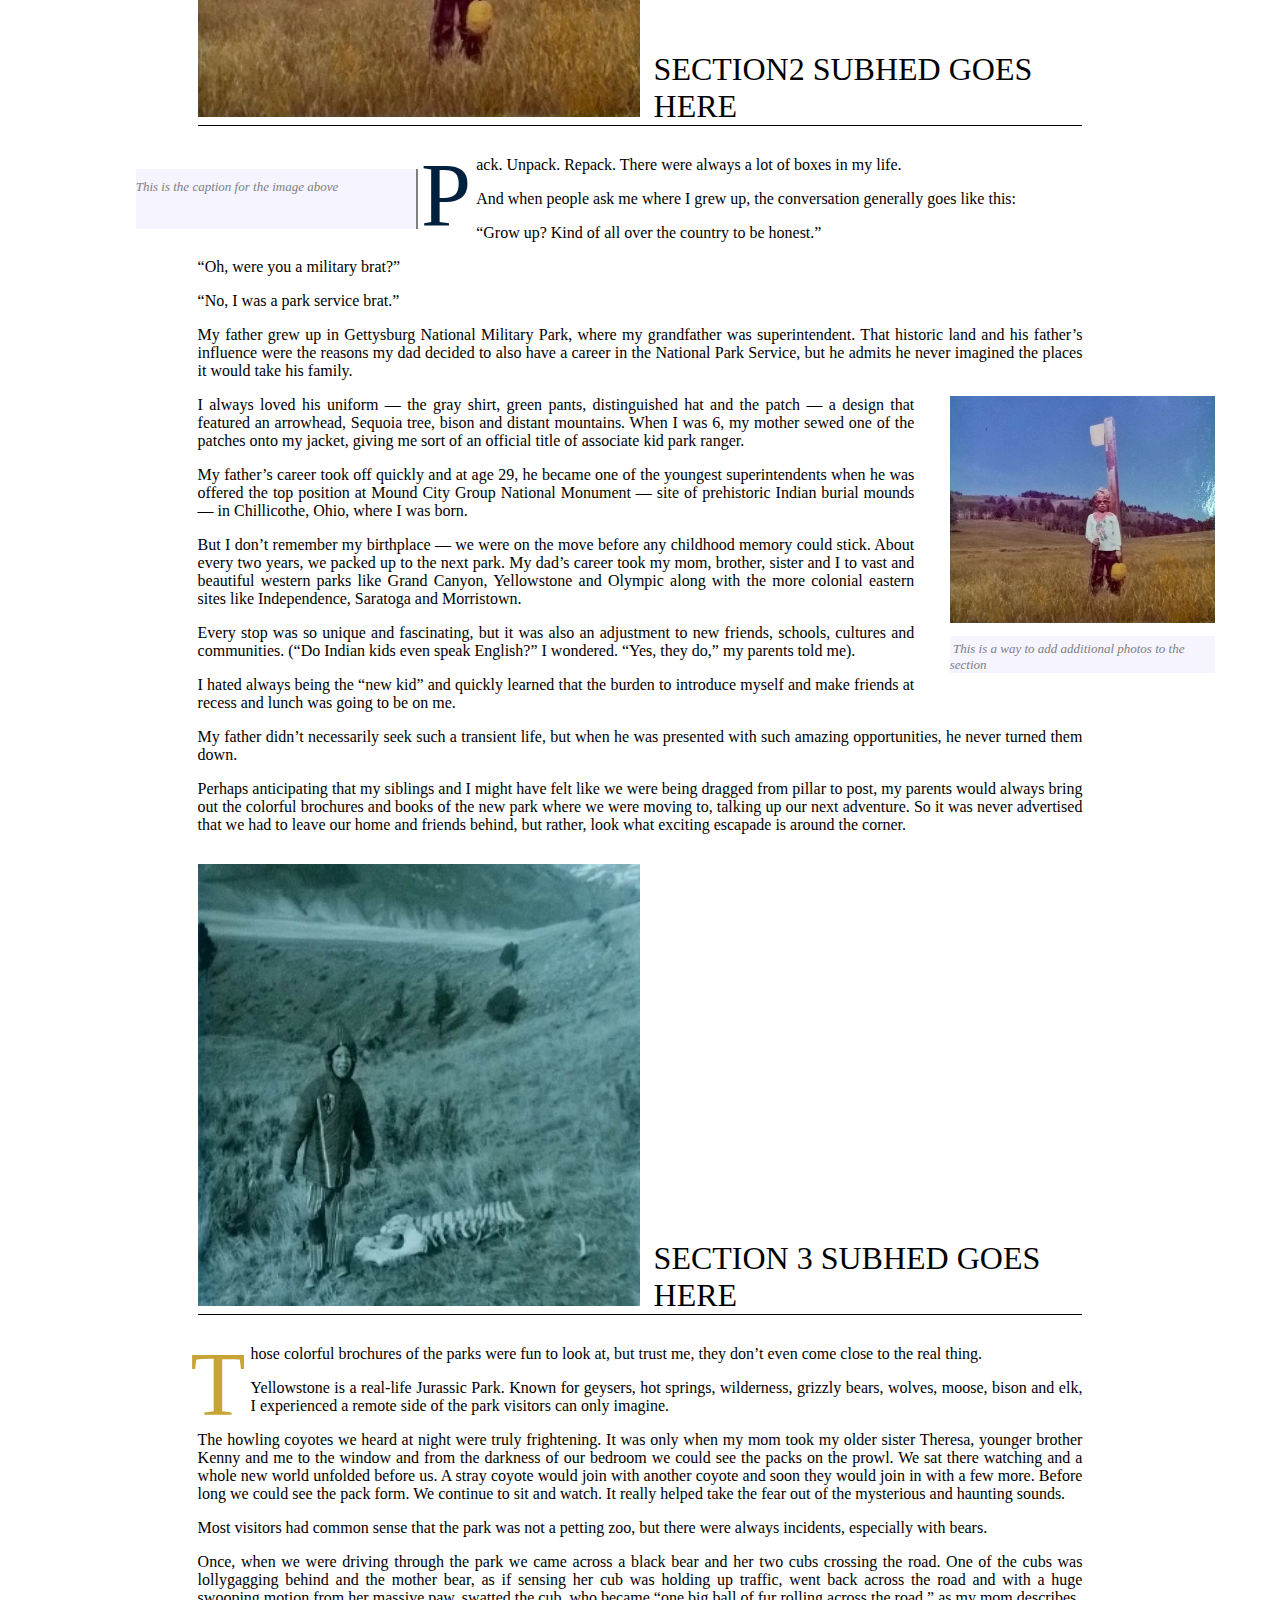
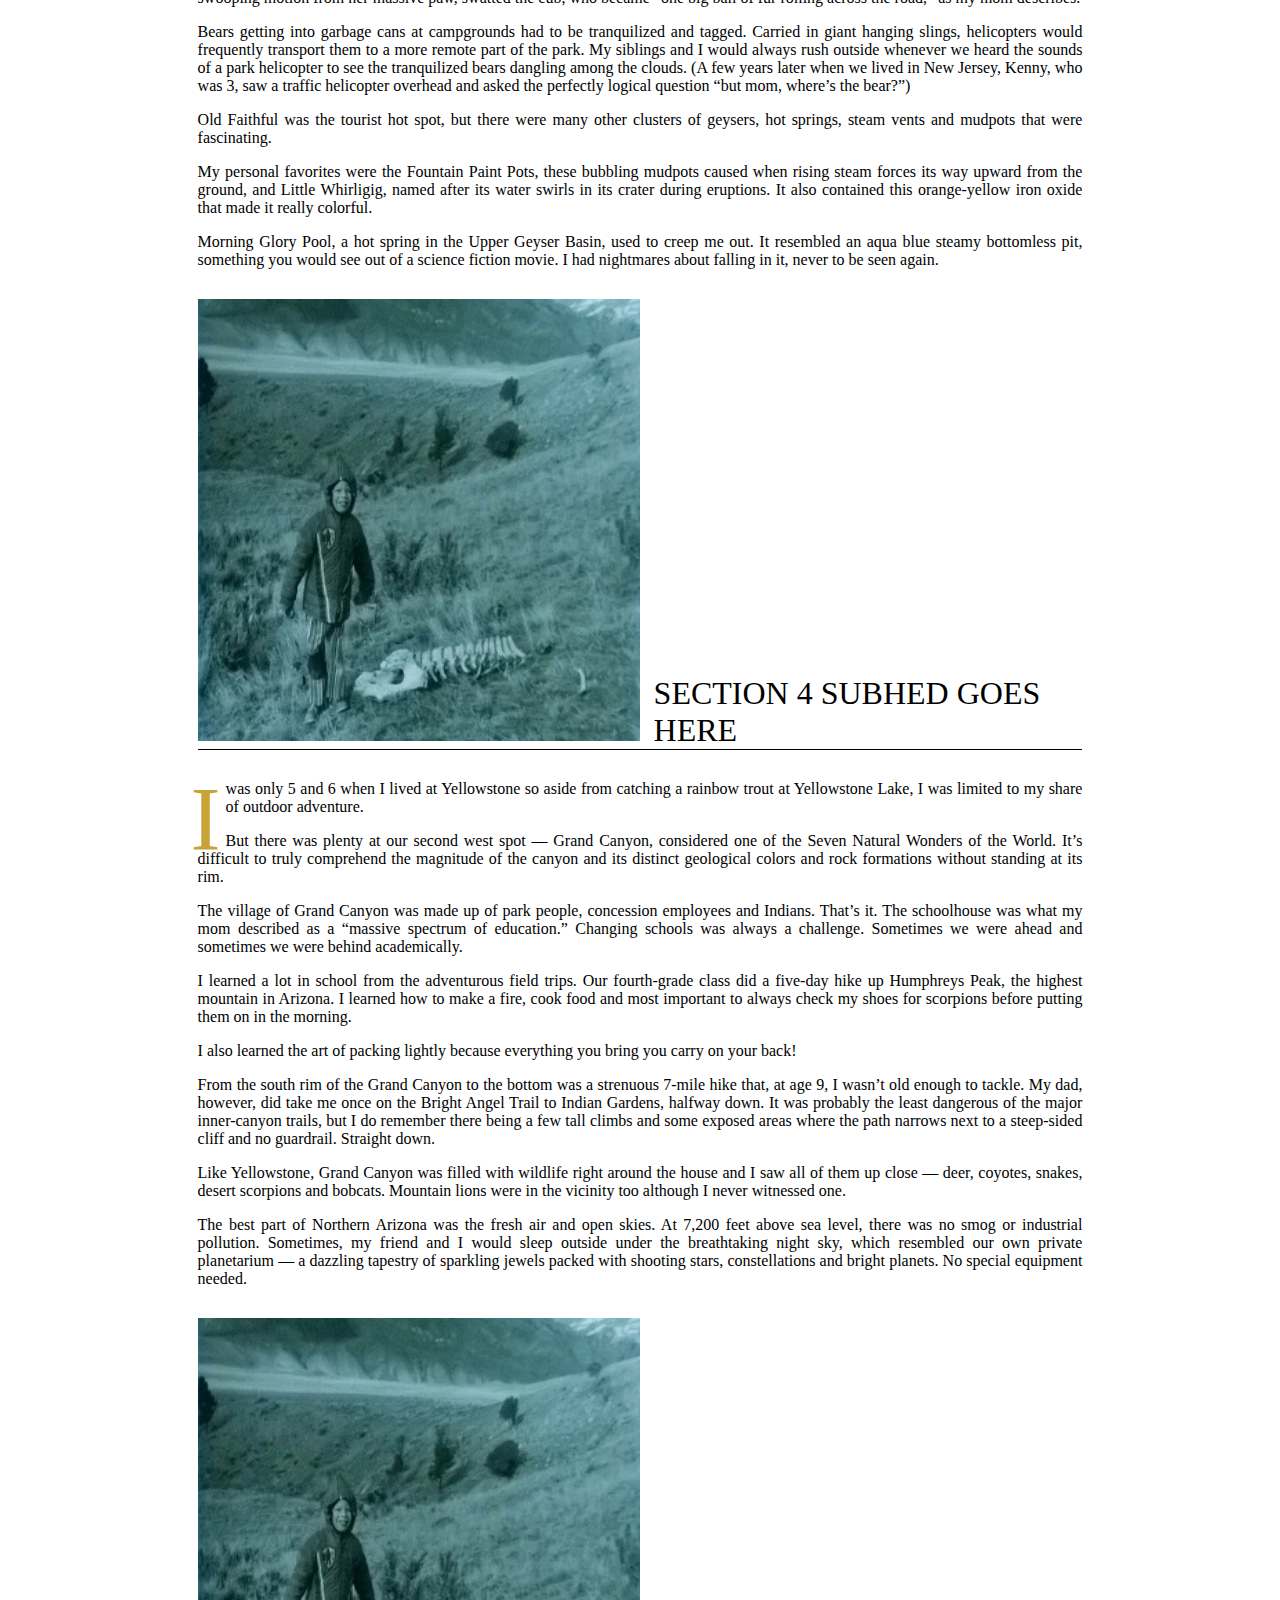
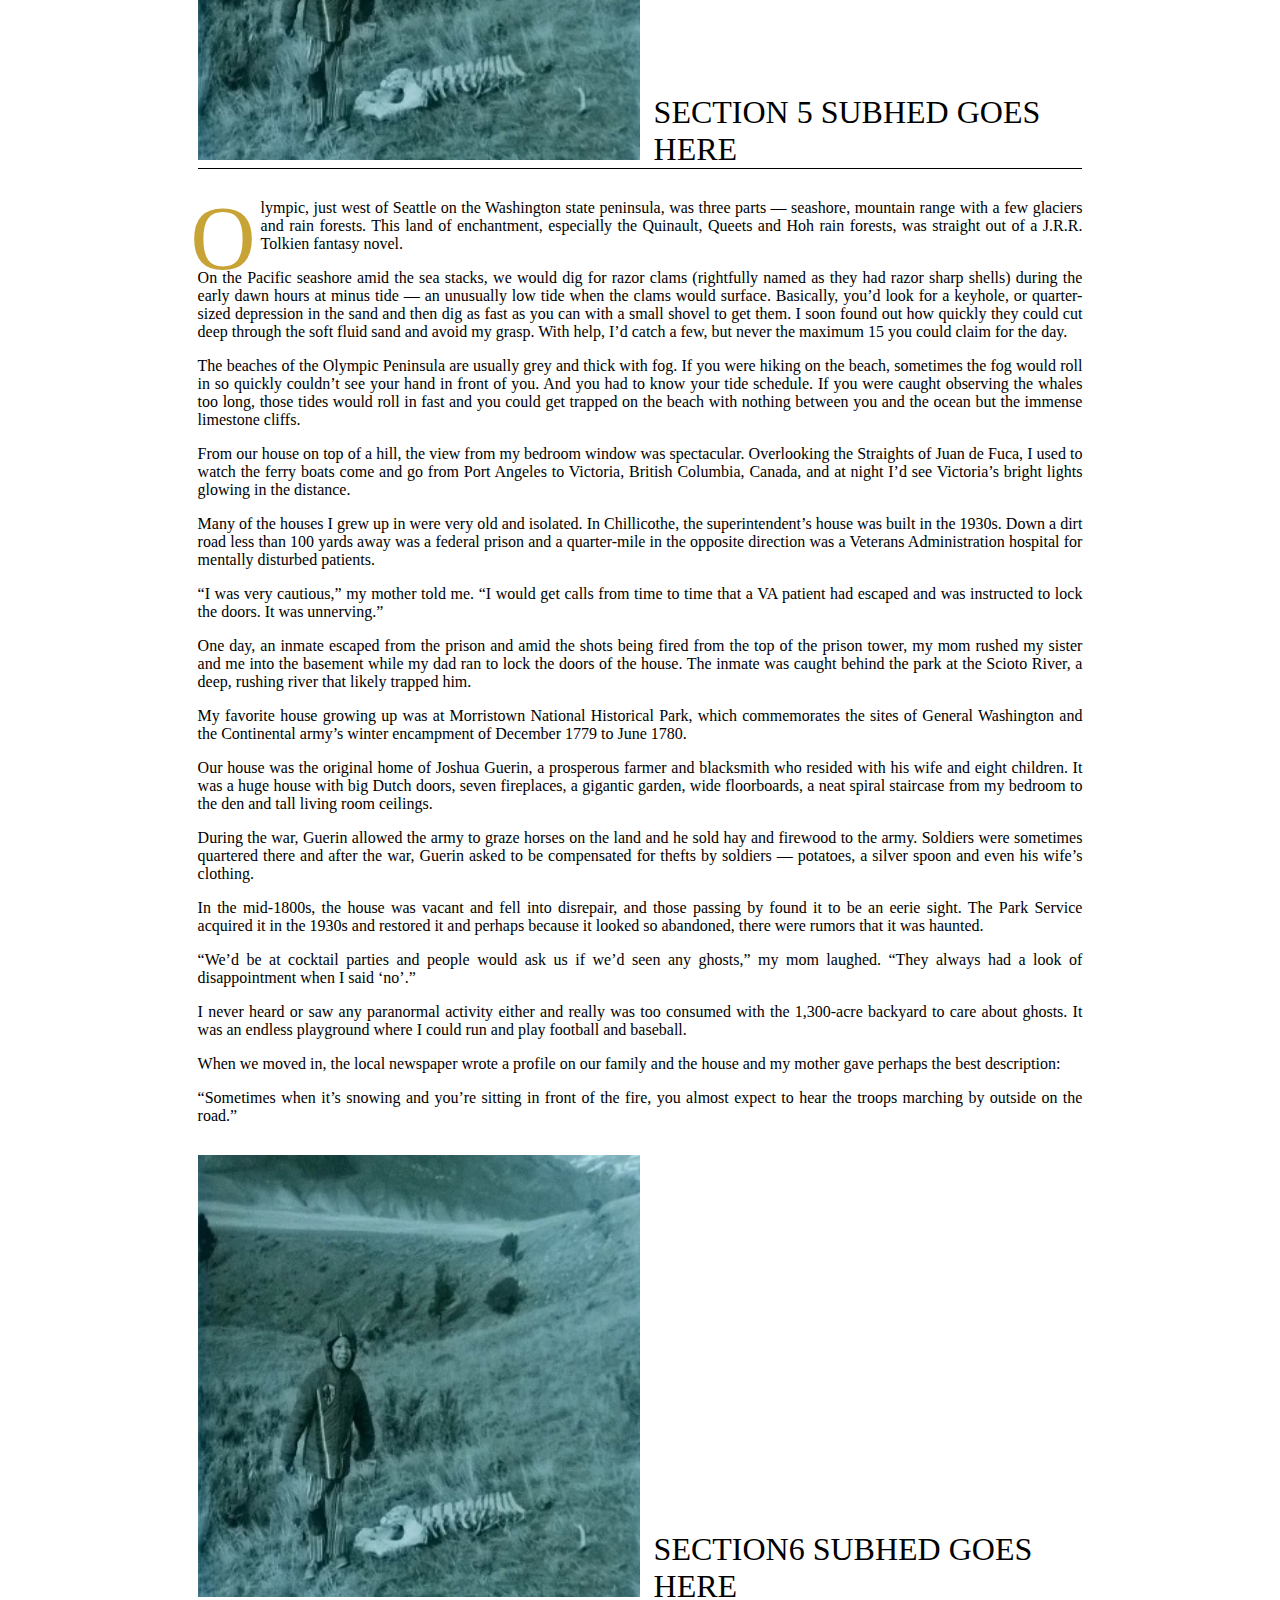
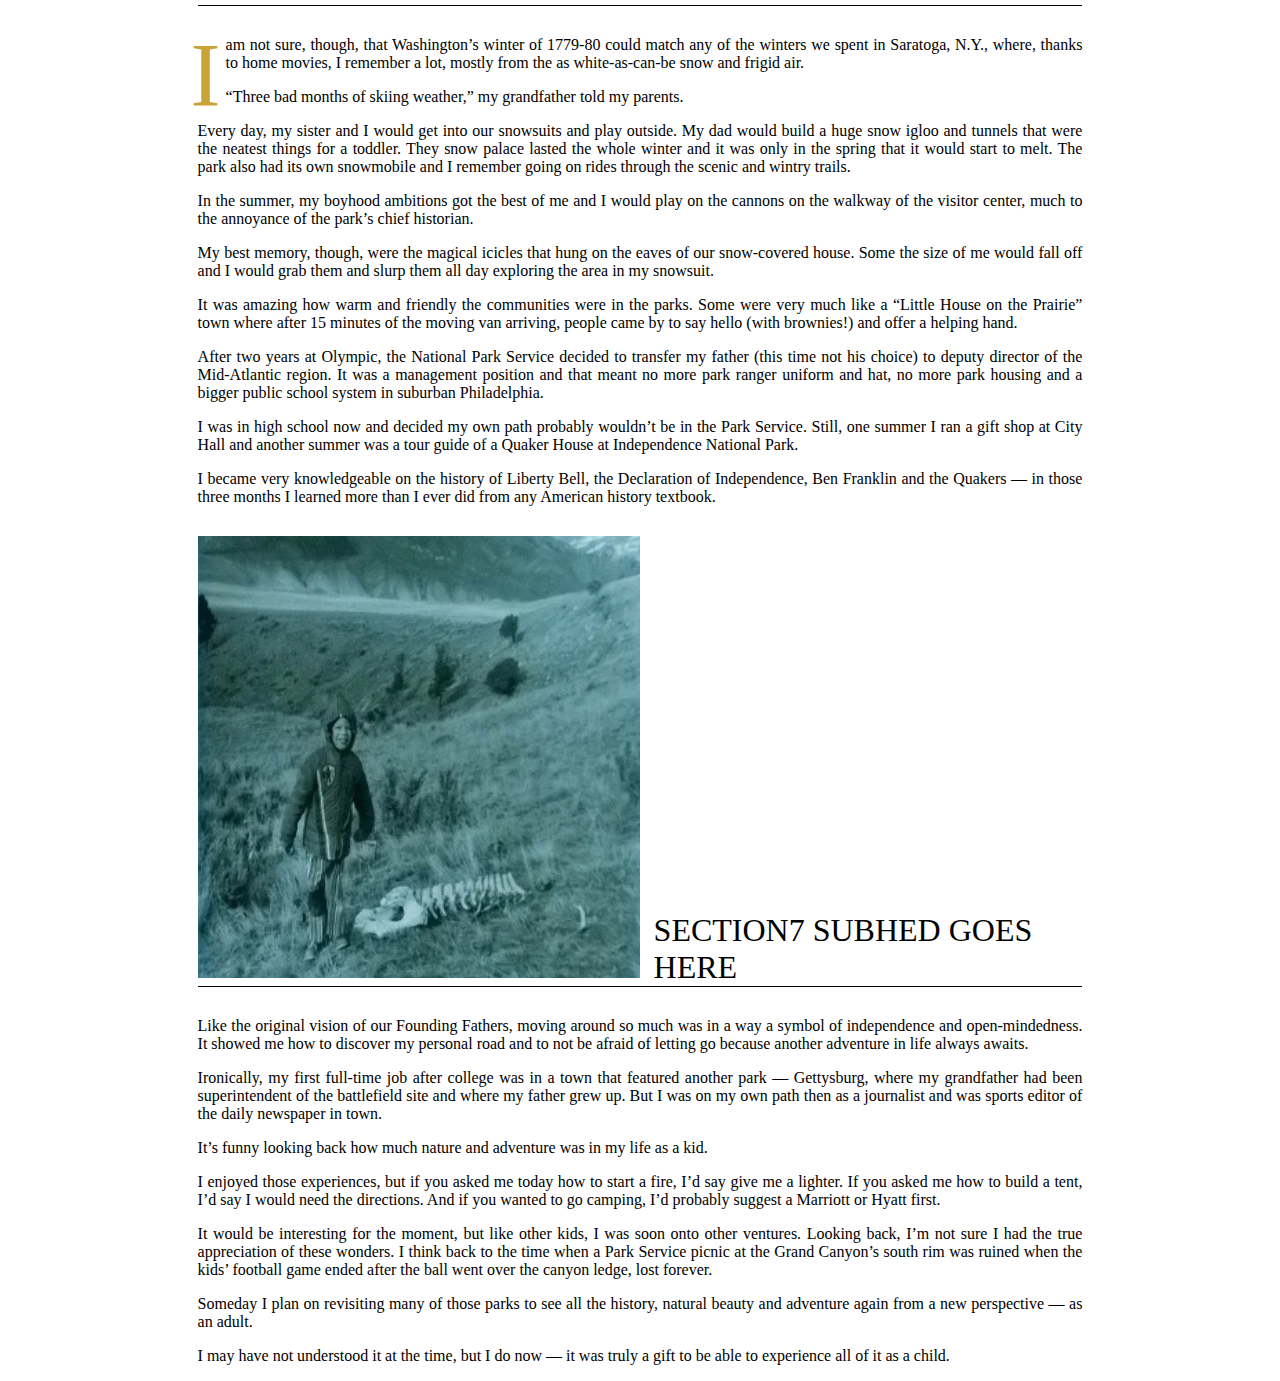
==== commit 7c870b82: "responsivenes" ====
--- a/www/index.html
+++ b/www/index.html
@@ -60,16 +60,16 @@
 			</div>
 		</div>
 		<div id="article">
-			<div id="section1" class="section">
+			<div id="section1" class="section">				
+				<div class="caption pullout right">
+					<p>Cover photo caption. lorem ipsum dolores sit amet. Anything longer than this might look bad on phones</p>
+				</div>
 				<div id="author">
 					<img src="./img/coleman.jpg" alt="author" width="100" height="135">
 					<span>Written by</span>
 					<h3>Jim Coleman</h3>
 					<p>Palm Beach Post Staff Writer</p>
 					<div class="line"></div>
-				</div>
-				<div class="caption pullout right">
-					<p>Cover photo caption. lorem ipsum dolores sit amet. Anything longer than this might look bad on phones</p>
 				</div>
 				<p><span class="dropcap">M</span>y childhood was spent viewing the spectacular mesas of the magnificent Grand Canyon, running to my parents in the early evening terrified by the piercing howls from a pack of Yellowstone coyotes and digging at dawn for Pacific razor clams on the beaches of the Olympic Peninsula.</p>
 				<p>I witnessed a meteor shower that filled the Arizona night sky with hundreds of streaking lights so captivating it seemed as if I was in another galaxy. I bounced my basketball against the wall of a 1700s-era house occupied by a blacksmith during the Revolutionary War. I hiked canyons, toured rain forests and explored glaciers.</p>
@@ -78,10 +78,11 @@
 				<p>So when I hear the excitement in the voices of those who are about to hit the road to experience their adventure of a lifetime, it always sparks a warm memory.</p>
 			</div>					
 			<div id="section2"	class="section">
-				<div class="header">								
-					<img src="./img/cover2.jpg" />
-					<h2>Section2 Subhed goes here</h2>		
-				</div>	
+				<div class="header withImg">
+					<img src="./img/img1.jpg" />					
+					<h2>Section2 Subhed goes here</h2>					
+				</div>
+				<p class="caption pullout left">This is the caption for the image above</p>
 				<p><span class="dropcap" style="color:#00203F;">P</span>ack. Unpack. Repack. There were always a lot of boxes in my life.</p>
 				<p>And when people ask me where I grew up, the conversation generally goes like this:</p>
 				<p>&ldquo;Grow up? Kind of all over the country to be honest.&rdquo;</p>
@@ -103,7 +104,7 @@
 				<p>Perhaps anticipating that my siblings and I might have felt like we were being dragged from pillar to post, my parents would always bring out the colorful brochures and books of the new park where we were moving to, talking up our next adventure. So it was never advertised that we had to leave our home and friends behind, but rather, look what exciting escapade is around the corner.</p>
 			</div>			
 			<div id="section3" class="section">
-				<div class="header">								
+				<div class="header withImg">								
 					<img src="./img/cover2.jpg" />
 					<h2>Section 3 Subhed goes here</h2>		
 				</div>	
@@ -118,7 +119,7 @@
 				<p>Morning Glory Pool, a hot spring in the Upper Geyser Basin, used to creep me out. It resembled an aqua blue steamy bottomless pit, something you would see out of a science fiction movie. I had nightmares about falling in it, never to be seen again.</p>
 			</div>			
 			<div id="section4" class="section">
-				<div class="header">								
+				<div class="header withImg">								
 					<img src="./img/cover2.jpg" />
 					<h2>Section 4 Subhed goes here</h2>		
 				</div>
@@ -133,7 +134,7 @@
 				<p>The best part of Northern Arizona was the fresh air and open skies. At 7,200 feet above sea level, there was no smog or industrial pollution. Sometimes, my friend and I would sleep outside under the breathtaking night sky, which resembled our own private planetarium &mdash; a dazzling tapestry of sparkling jewels packed with shooting stars, constellations and bright planets. No special equipment needed.</p>
 			</div>			
 			<div id="section5" class="section">
-				<div class="header">								
+				<div class="header withImg">								
 					<img src="./img/cover2.jpg" />
 					<h2>Section 5 Subhed goes here</h2>		
 				</div>
@@ -154,7 +155,7 @@
 				<p>&ldquo;Sometimes when it&rsquo;s snowing and you&rsquo;re sitting in front of the fire, you almost expect to hear the troops marching by outside on the road.&rdquo;</p>
 			</div>			
 			<div id="section6" class="section">
-				<div class="header">								
+				<div class="header withImg">								
 					<img src="./img/cover2.jpg" />
 					<h2>Section6 Subhed goes here</h2>		
 				</div>
@@ -167,9 +168,15 @@
 				<p>After two years at Olympic, the National Park Service decided to transfer my father (this time not his choice) to deputy director of the Mid-Atlantic region. It was a management position and that meant no more park ranger uniform and hat, no more park housing and a bigger public school system in suburban Philadelphia.</p>
 				<p>I was in high school now and decided my own path probably wouldn&rsquo;t be in the Park Service. Still, one summer I ran a gift shop at City Hall and another summer was a tour guide of a Quaker House at Independence National Park.</p>
 				<p>I became very knowledgeable on the history of Liberty Bell, the Declaration of Independence, Ben Franklin and the Quakers &mdash; in those three months I learned more than I ever did from any American history textbook.</p>
-			</div>			
+			</div>						
+			<div id="graphic" class="section">
+				<!-- <div class="header noimg">				
+					<h2>Map Subhed goes here</h2>		
+				</div> -->
+				<!-- <iframe id="map" src="./img.html" width='100%' height='500px'></iframe> -->
+			</div>
 			<div id="section7" class="section">
-				<div class="header">								
+				<div class="header withImg">								
 					<img src="./img/cover2.jpg" />
 					<h2>Section7 Subhed goes here</h2>		
 				</div>
@@ -188,6 +195,6 @@
 
 	<!--Underscore.js-->
 	<script type="text/javascript" src="http://underscorejs.org/underscore-min.js"></script>
-	
+	<script type="text/javascript" src="./js/pym.js"></script>
 	<script type="text/javascript" src="./js/script.js"></script>
   </body>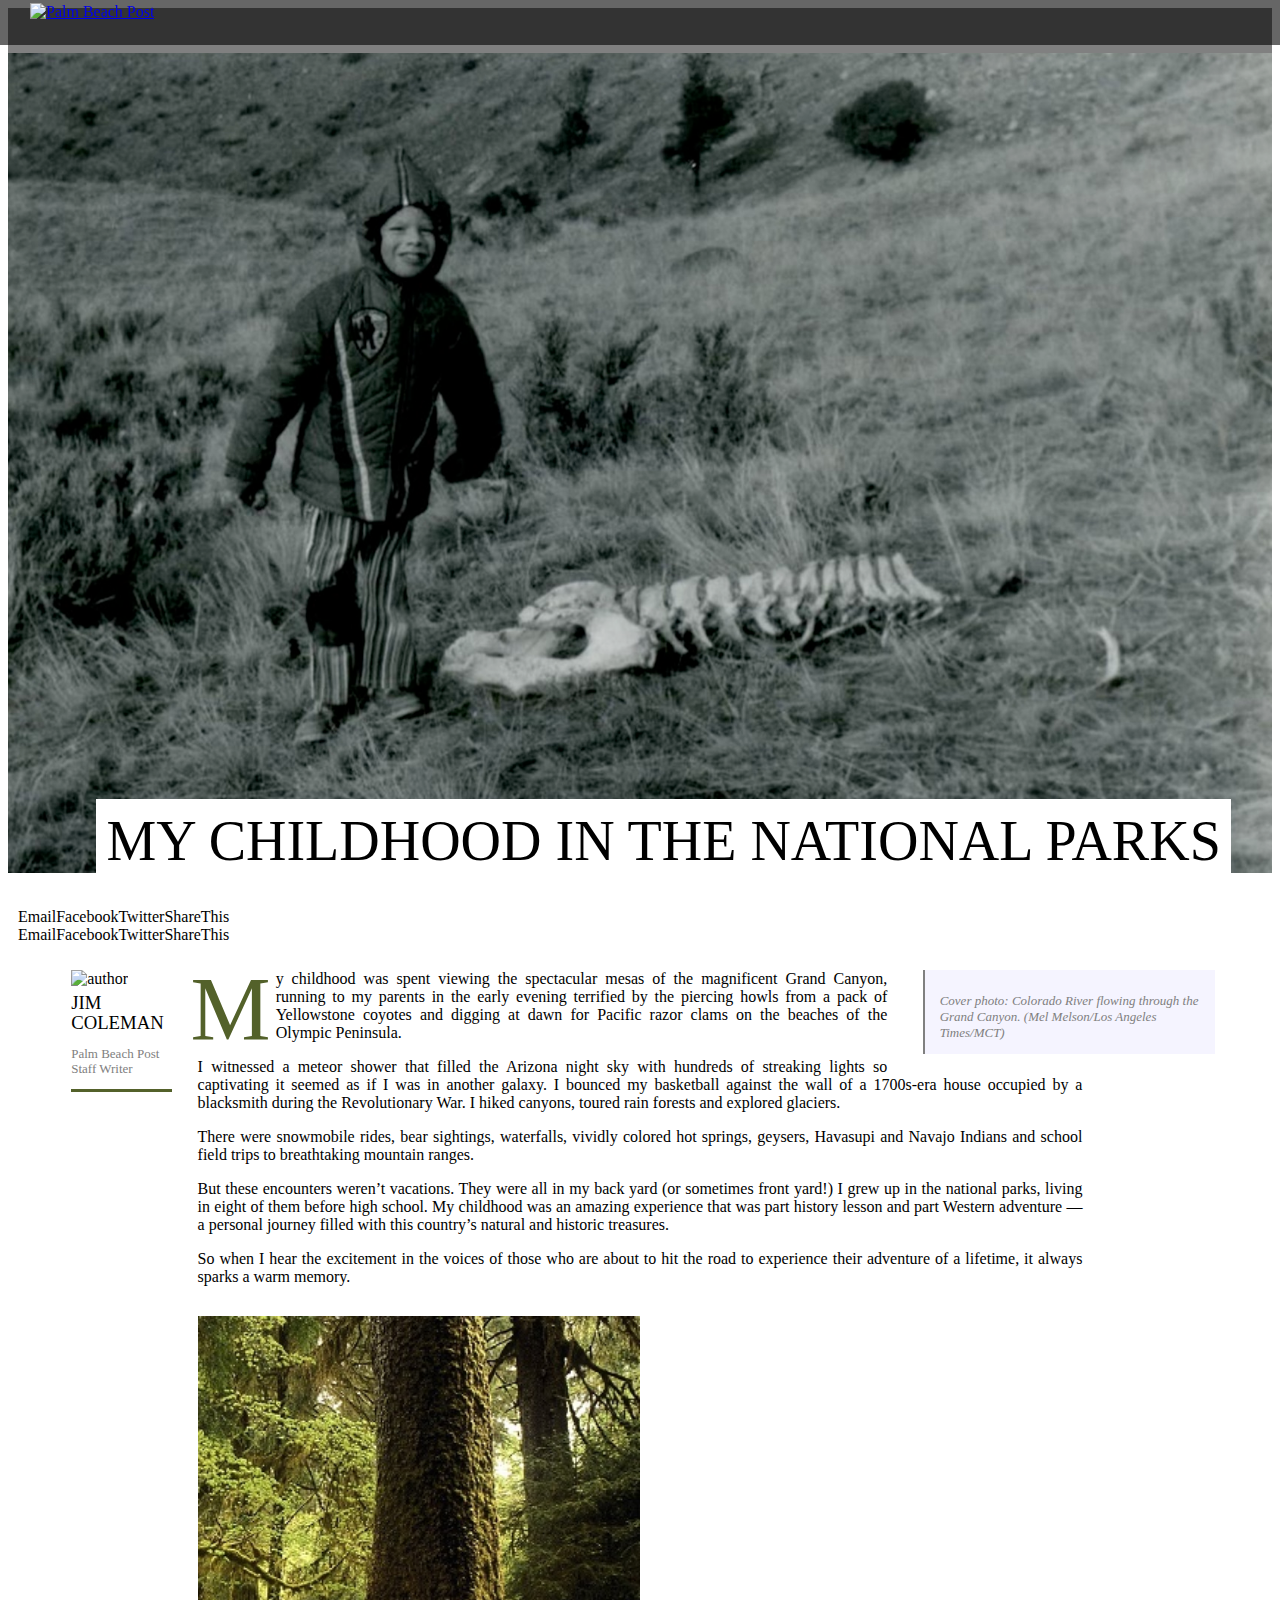
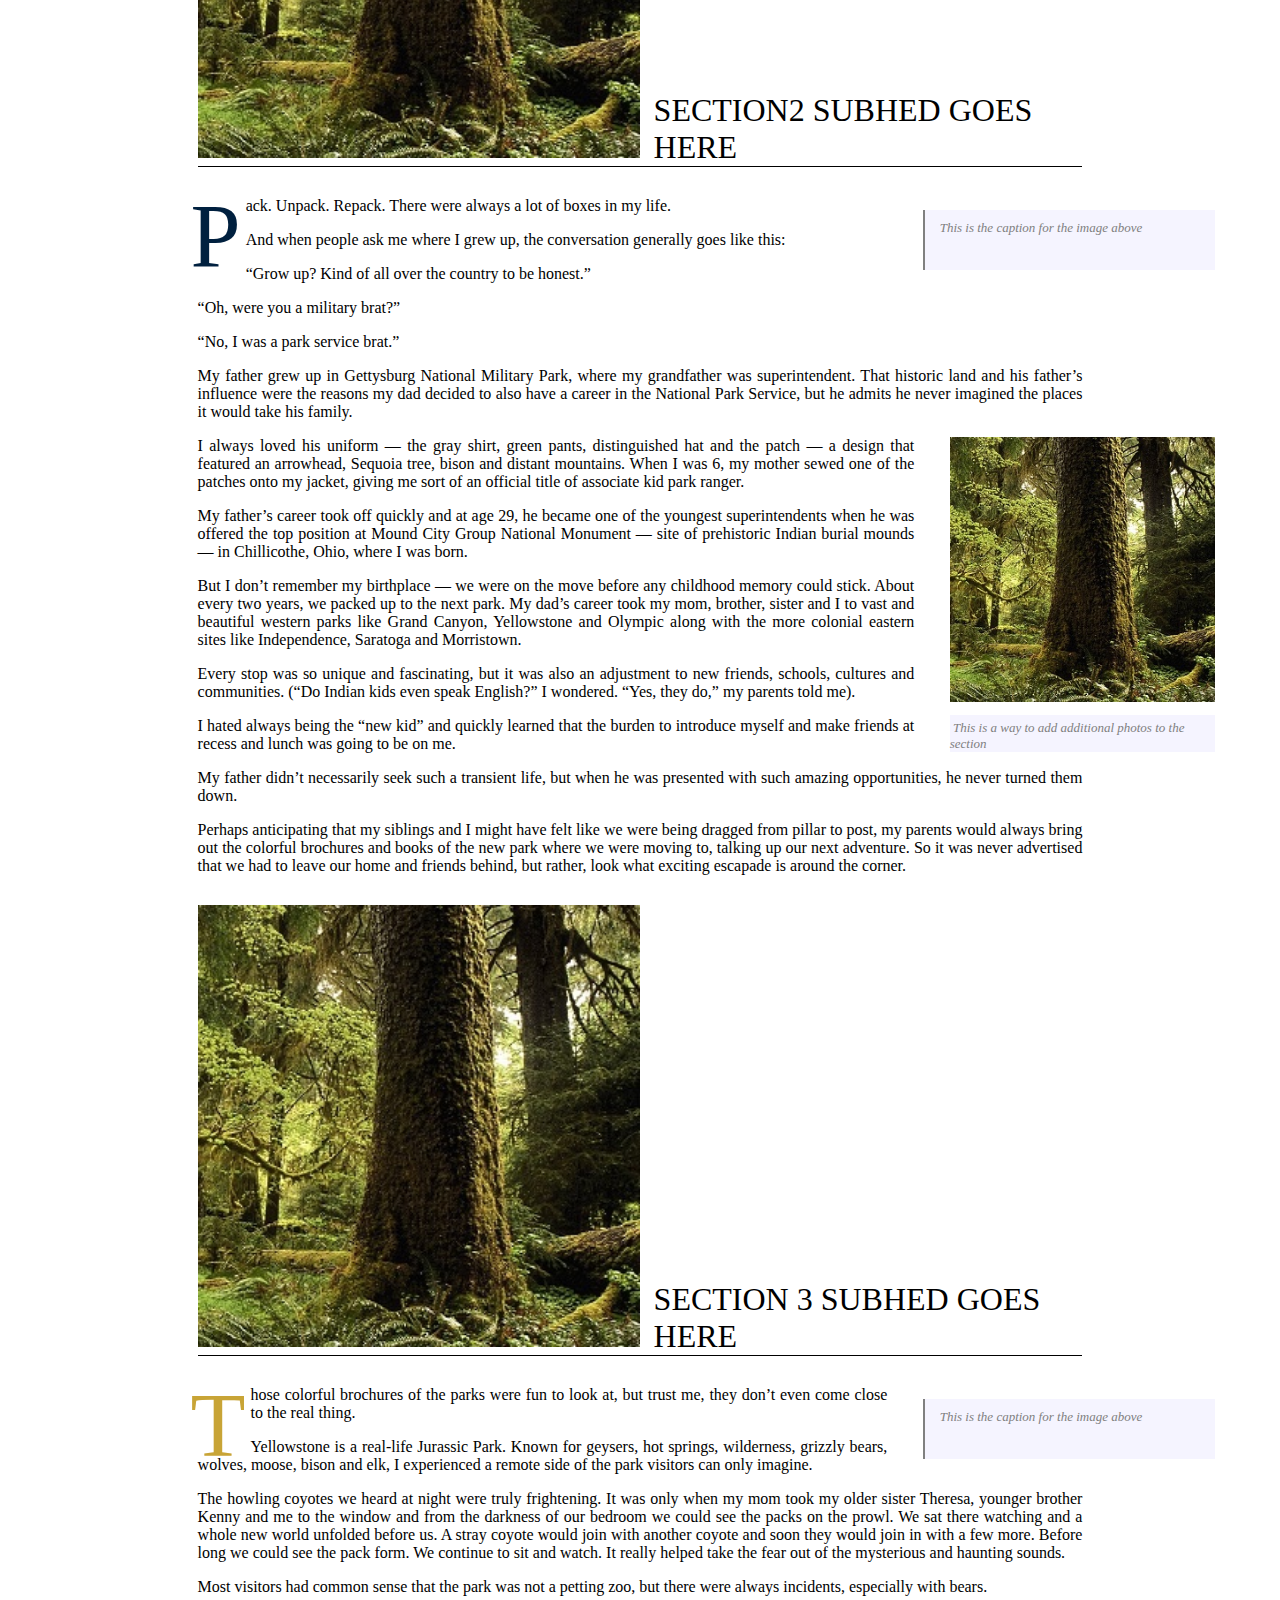
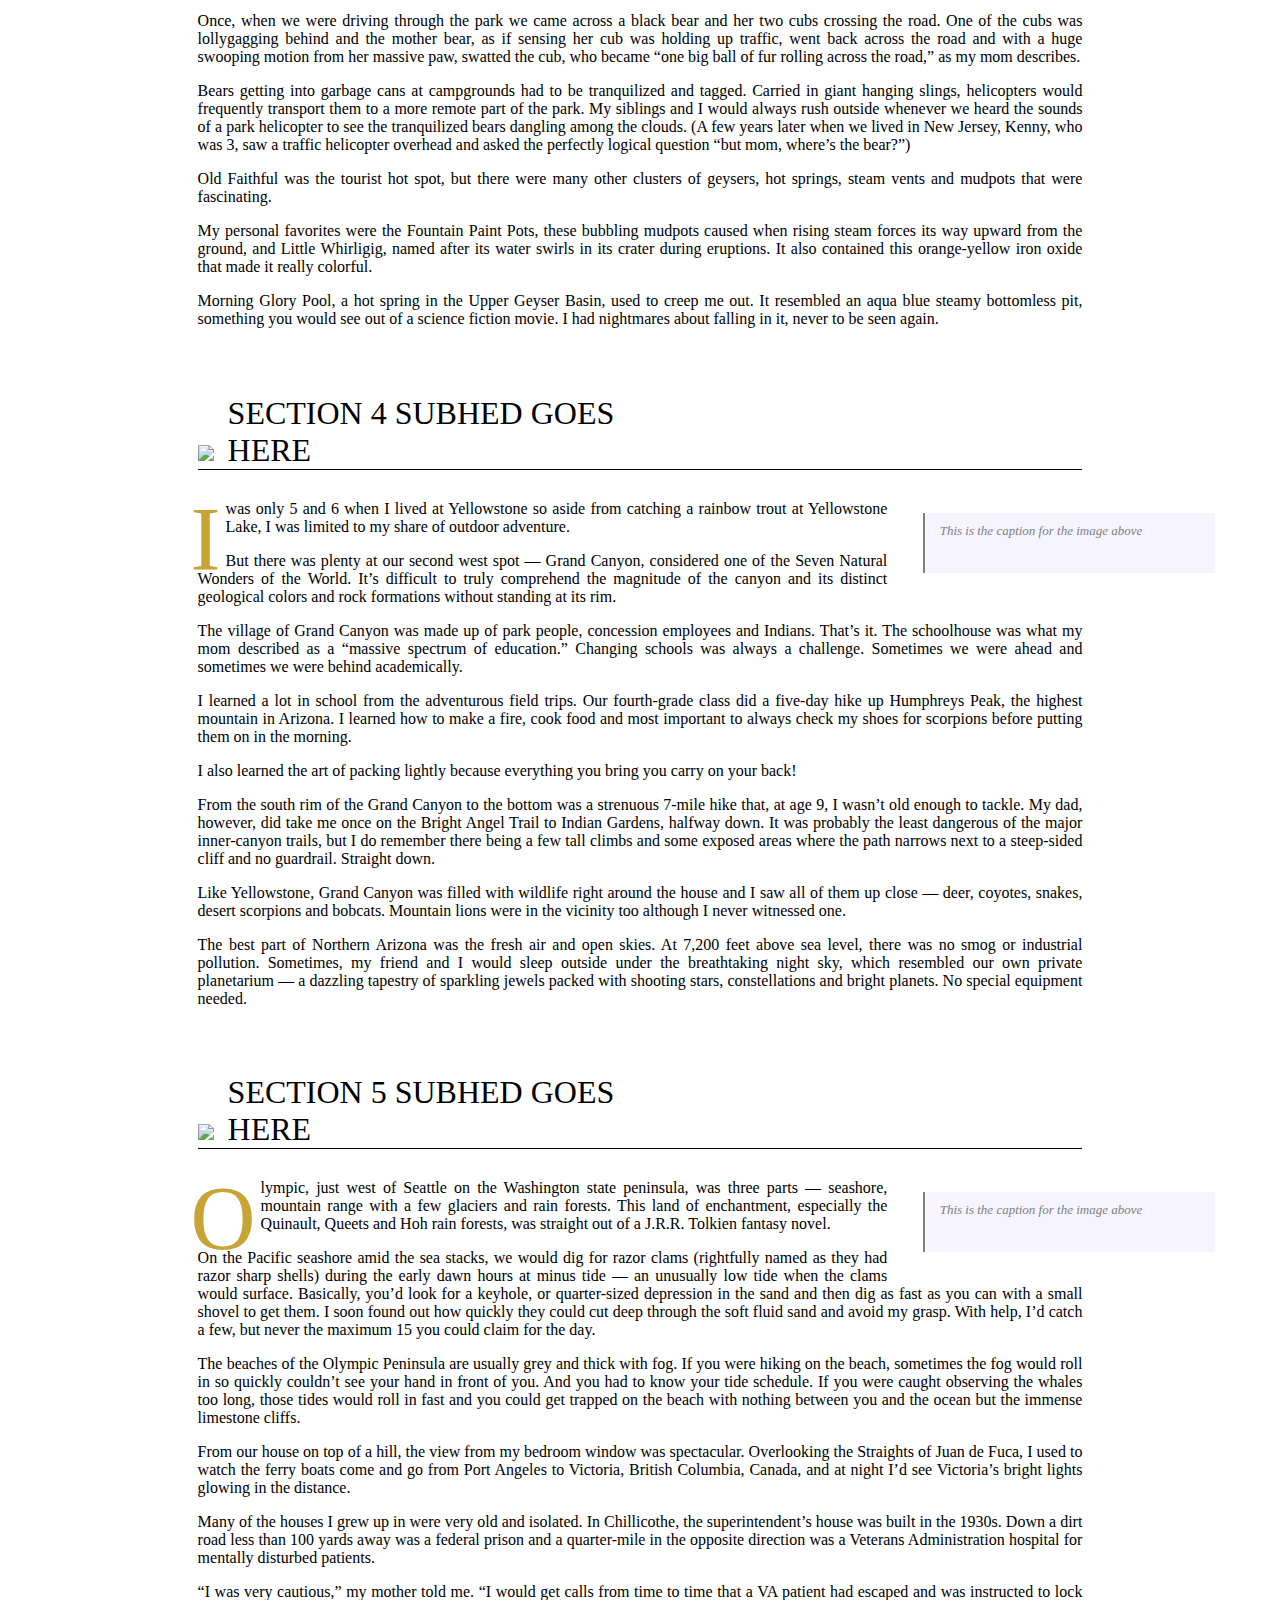
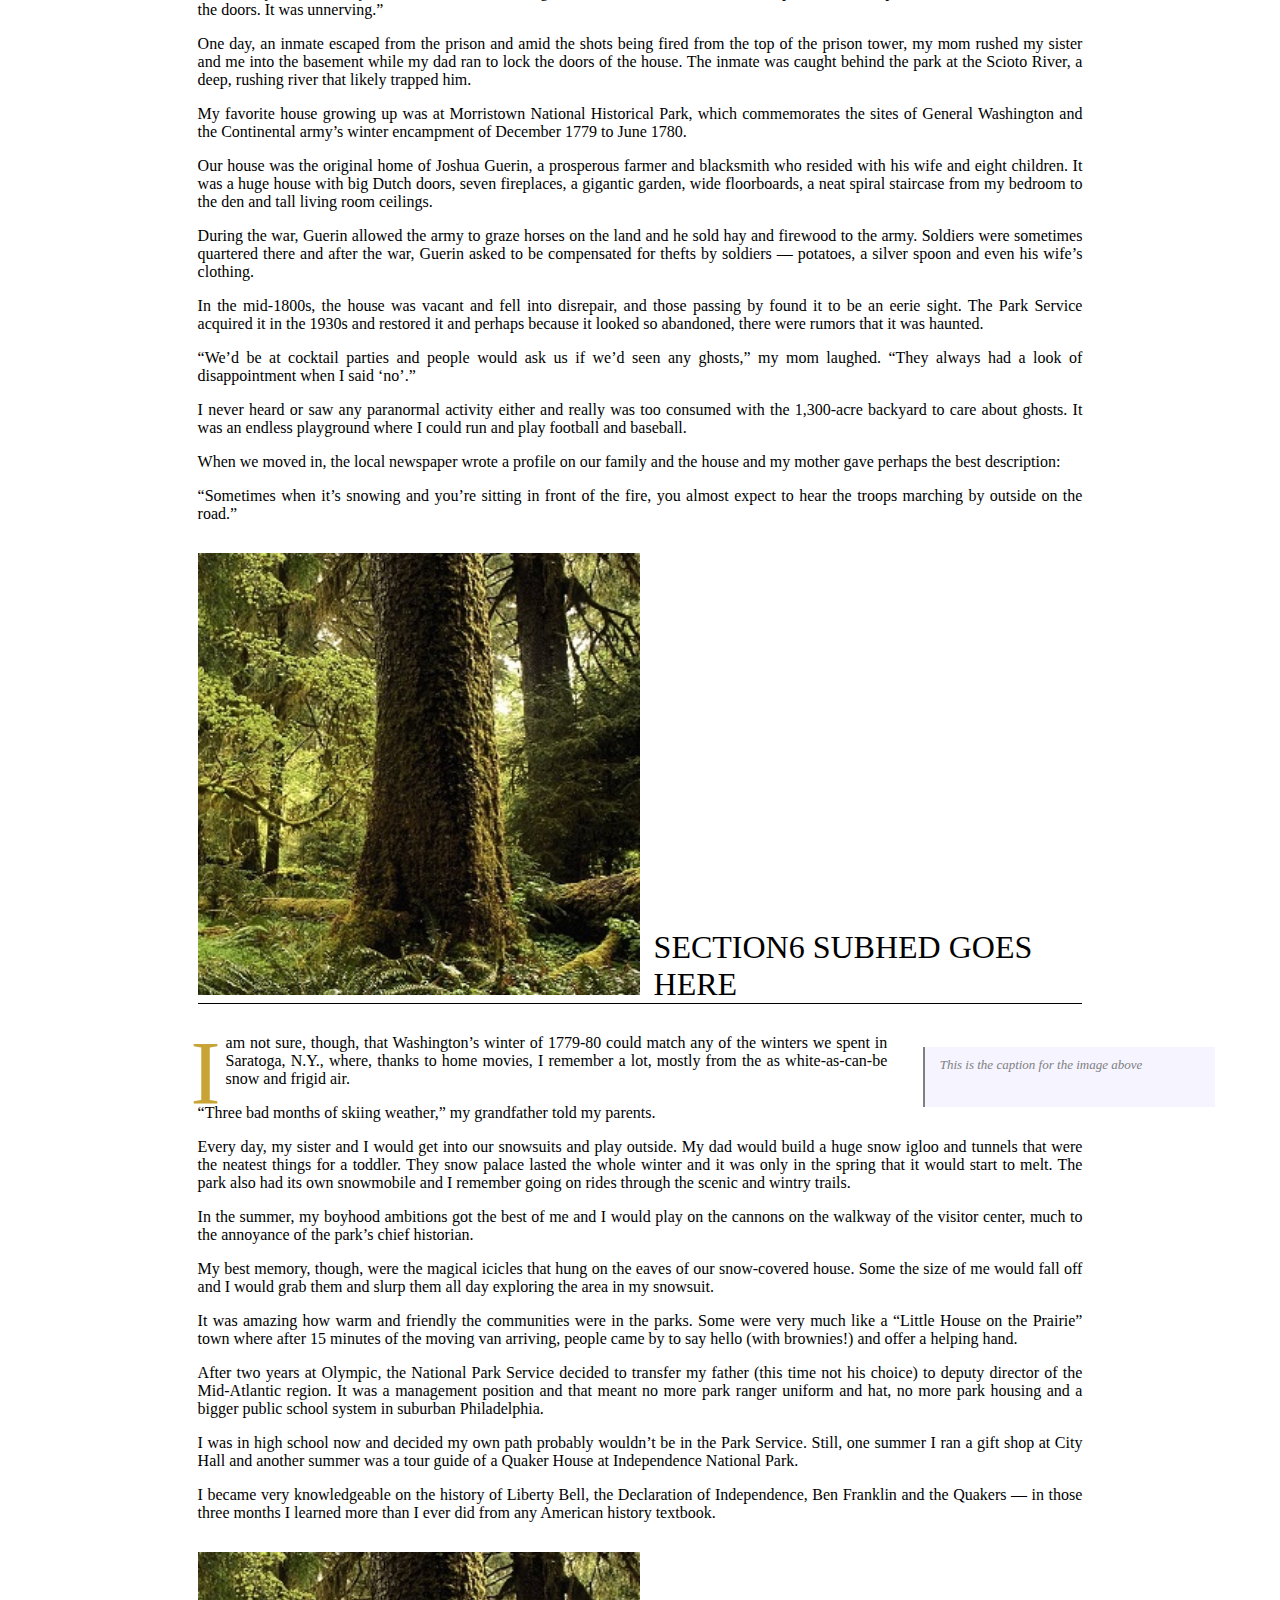
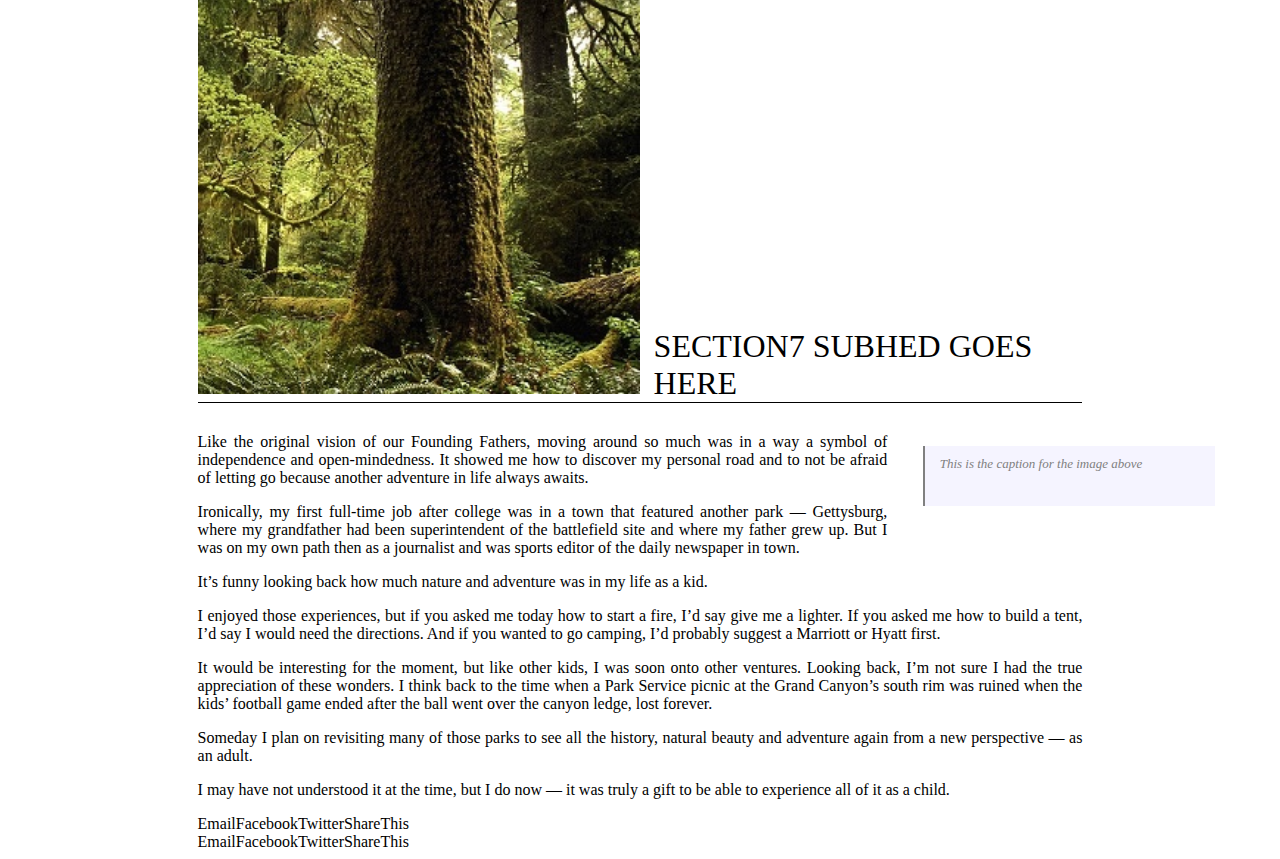
==== commit 4ff66da6: "some img updates" ====
--- a/www/index.html
+++ b/www/index.html
@@ -45,7 +45,7 @@
 	<div id='customNav'>
 		<a href="http://www.mypalmbeachpost.com" title="www.mypalmbeachpost.com">
 			<img src="./img/logo_white.png" name="www.mypalmbeachpost.com" alt="Palm Beach Post">
-		</a>
+		</a>		
 	</div>
 	<div class="content-section">
 		<div id="underNav"></div>
@@ -60,9 +60,25 @@
 			</div>
 		</div>
 		<div id="article">
+			<script src="http://w.sharethis.com/button/buttons.js" type="text/javascript"></script>
+			<!-- requires http://w.sharethis.com/button/buttons.js -->
+			<script type="text/javascript">// <![CDATA[
+			    var switchTo5x=false;
+			    if (typeof stLight != 'undefined') {
+			        stLight.options({
+			            publisher: "c05913fd-d628-465f-b30e-89feef788ec7",
+			            embeds: 'true',
+			            onhover: 'false'
+			        });
+			    }
+			// ]]></script>
+			<div class="share-this margin-adjust">
+			<div class="share-this-large"><span class="st_email_hcount"><span class="share-this-text">Email</span></span><span class="st_facebook_hcount"><span class="share-this-text">Facebook</span></span><span class="st_twitter_hcount"><span class="share-this-text">Twitter</span></span><span class="st_sharethis_hcount"><span class="share-this-text">ShareThis</span></span></div>
+			<div class="share-this-small"><span class="st_email_large"><span class="share-this-text">Email</span></span><span class="st_facebook_large"><span class="share-this-text">Facebook</span></span><span class="st_twitter_large"><span class="share-this-text">Twitter</span></span><span class="st_sharethis_large"><span class="share-this-text">ShareThis</span></span></div>
+			</div>
 			<div id="section1" class="section">				
 				<div class="caption pullout right">
-					<p>Cover photo caption. lorem ipsum dolores sit amet. Anything longer than this might look bad on phones</p>
+					<p>Cover photo: Colorado River flowing through the Grand Canyon. (Mel Melson/Los Angeles Times/MCT)</p>
 				</div>
 				<div id="author">
 					<img src="./img/coleman.jpg" alt="author" width="100" height="135">
@@ -79,10 +95,10 @@
 			</div>					
 			<div id="section2"	class="section">
 				<div class="header withImg">
-					<img src="./img/img1.jpg" />					
+					<img src="./img/cover2.jpg" />					
 					<h2>Section2 Subhed goes here</h2>					
 				</div>
-				<p class="caption pullout left">This is the caption for the image above</p>
+				<p class="caption pullout right">This is the caption for the image above</p>
 				<p><span class="dropcap" style="color:#00203F;">P</span>ack. Unpack. Repack. There were always a lot of boxes in my life.</p>
 				<p>And when people ask me where I grew up, the conversation generally goes like this:</p>
 				<p>&ldquo;Grow up? Kind of all over the country to be honest.&rdquo;</p>
@@ -91,7 +107,7 @@
 				<p>My father grew up in Gettysburg National Military Park, where my grandfather was superintendent. That historic land and his father&rsquo;s influence were the reasons my dad decided to also have a career in the National Park Service, but he admits he never imagined the places it would take his family.</p>
 				<div class="photo pullout right">
 					<span class="imgNcaption">
-						<img src="./img/cover3.jpg"/>
+						<img src="./img/cover2.jpg"/>
 						<p>&nbsp;This is a way to add additional photos to the section</p>
 					</span>
 				</div>
@@ -108,6 +124,7 @@
 					<img src="./img/cover2.jpg" />
 					<h2>Section 3 Subhed goes here</h2>		
 				</div>	
+				<p class="caption pullout right">This is the caption for the image above</p>
 				<p><span class="dropcap" style="color:#C8a436">T</span>hose colorful brochures of the parks were fun to look at, but trust me, they don&rsquo;t even come close to the real thing.</p>
 				<p>Yellowstone is a real-life Jurassic Park. Known for geysers, hot springs, wilderness, grizzly bears, wolves, moose, bison and elk, I experienced a remote side of the park visitors can only imagine.</p>
 				<p>The howling coyotes we heard at night were truly frightening. It was only when my mom took my older sister Theresa, younger brother Kenny and me to the window and from the darkness of our bedroom we could see the packs on the prowl. We sat there watching and a whole new world unfolded before us. A stray coyote would join with another coyote and soon they would join in with a few more. Before long we could see the pack form. We continue to sit and watch. It really helped take the fear out of the mysterious and haunting sounds.</p>
@@ -120,9 +137,10 @@
 			</div>			
 			<div id="section4" class="section">
 				<div class="header withImg">								
-					<img src="./img/cover2.jpg" />
+					<img src="./img/yellowstone.jpg" />
 					<h2>Section 4 Subhed goes here</h2>		
 				</div>
+				<p class="caption pullout right">This is the caption for the image above</p>
 				<p><span class="dropcap" style="color:#C8a436">I</span> was only 5 and 6 when I lived at Yellowstone so aside from catching a rainbow trout at Yellowstone Lake, I was limited to my share of outdoor adventure.</p>
 				<p>But there was plenty at our second west spot &mdash; Grand Canyon, considered one of the Seven Natural Wonders of the World. It&rsquo;s difficult to truly comprehend the magnitude of the canyon and its distinct geological colors and rock formations without standing at its rim.</p>
 				<p>The village of Grand Canyon was made up of park people, concession employees and Indians. That&rsquo;s it. The schoolhouse was what my mom described as a &ldquo;massive spectrum of education.&rdquo; Changing schools was always a challenge. Sometimes we were ahead and sometimes we were behind academically.</p>
@@ -135,9 +153,10 @@
 			</div>			
 			<div id="section5" class="section">
 				<div class="header withImg">								
-					<img src="./img/cover2.jpg" />
+					<img src="./img/olympic.jpg" />
 					<h2>Section 5 Subhed goes here</h2>		
 				</div>
+				<p class="caption pullout right">This is the caption for the image above</p>
 				<p><span class="dropcap" style="color:#C8a436">O</span>lympic, just west of Seattle on the Washington state peninsula, was three parts &mdash; seashore, mountain range with a few glaciers and rain forests. This land of enchantment, especially the Quinault, Queets and Hoh rain forests, was straight out of a J.R.R. Tolkien fantasy novel.</p>
 				<p>On the Pacific seashore amid the sea stacks, we would dig for razor clams (rightfully named as they had razor sharp shells) during the early dawn hours at minus tide &mdash; an unusually low tide when the clams would surface. Basically, you&rsquo;d look for a keyhole, or quarter-sized depression in the sand and then dig as fast as you can with a small shovel to get them. I soon found out how quickly they could cut deep through the soft fluid sand and avoid my grasp. With help, I&rsquo;d catch a few, but never the maximum 15 you could claim for the day. <del>good/vivid</del></p>
 				<p>The beaches of the Olympic Peninsula are usually grey and thick with fog. If you were hiking on the beach, sometimes the fog would roll in so quickly couldn&rsquo;t see your hand in front of you. And you had to know your tide schedule. If you were caught observing the whales too long, those tides would roll in fast and you could get trapped on the beach with nothing between you and the ocean but the immense limestone cliffs.</p>
@@ -159,6 +178,7 @@
 					<img src="./img/cover2.jpg" />
 					<h2>Section6 Subhed goes here</h2>		
 				</div>
+				<p class="caption pullout right">This is the caption for the image above</p>
 				<p><span class="dropcap" style="color:#C8a436">I</span> am not sure, though, that Washington&rsquo;s winter of 1779-80 could match any of the winters we spent in<del>WHAT YEARS? IN</del> Saratoga, N.Y., where, thanks to home movies, I remember a lot, mostly from the as white-as-can-be snow and frigid air.</p>
 				<p>&ldquo;Three bad months of skiing weather,&rdquo; my grandfather told my parents.</p>
 				<p>Every day, my sister and I would get into our snowsuits and play outside. My dad would build a huge snow igloo and tunnels that were the neatest things for a toddler. They snow palace lasted the whole winter and it was only in the spring that it would start to melt. The park also had its own snowmobile and I remember going on rides through the scenic and wintry trails.</p>
@@ -170,16 +190,13 @@
 				<p>I became very knowledgeable on the history of Liberty Bell, the Declaration of Independence, Ben Franklin and the Quakers &mdash; in those three months I learned more than I ever did from any American history textbook.</p>
 			</div>						
 			<div id="graphic" class="section">
-				<!-- <div class="header noimg">				
-					<h2>Map Subhed goes here</h2>		
-				</div> -->
-				<!-- <iframe id="map" src="./img.html" width='100%' height='500px'></iframe> -->
 			</div>
 			<div id="section7" class="section">
 				<div class="header withImg">								
 					<img src="./img/cover2.jpg" />
 					<h2>Section7 Subhed goes here</h2>		
 				</div>
+				<p class="caption pullout right">This is the caption for the image above</p>
 				<p>Like the original vision of our Founding Fathers, moving around so much was in a way a symbol of independence and open-mindedness.<del> this seems a tad tortured; was the founding fathers&rsquo; original vision that people should move around a lot? </del> It showed me how to discover my personal road and to not be afraid of letting go because another adventure in life always awaits. <del>good</del></p>
 				<p>Ironically, my first full-time job after college was in a town that featured another park &mdash; Gettysburg, where my grandfather had been superintendent of the battlefield site and where my father grew up.<del> be careful of throwing around irony; why is that ironic? it seems sensible; what is ironic is that you wanted nothing to do with national parks</del> But I was on my own path then as a journalist and was sports editor of the daily newspaper in town.</p>
 				<p>It&rsquo;s funny looking back how much nature and adventure was in my life as a kid.</p>
@@ -187,6 +204,22 @@
 				<p>It would be interesting for the moment, but like other kids, I was soon onto other ventures. Looking back, I&rsquo;m not sure I had the true appreciation of these wonders. I think back to the time when a Park Service picnic at the Grand Canyon&rsquo;s south rim was ruined <del>cut? in my mind</del> when the kids&rsquo; football game ended after the ball went over the canyon ledge, lost forever.</p>
 				<p>Someday I plan on revisiting many of those parks to see all the history, natural beauty and adventure again from a new perspective &mdash; <del>this time</del> as an adult. <del>when? why haven&rsquo;t you?</del></p>
 				<p>I may have not understood it at the time, but I do now &mdash; it was truly a gift to be able to experience all of it as a child. <del>but how did it change adult jim? and isn&rsquo;t that a bit forced? after you said basically it didn&rsquo;t effect your adult view of the world at all, how do you conclude that suddenly you&rsquo;ve seen the light???</del></p>
+				<script src="http://w.sharethis.com/button/buttons.js" type="text/javascript"></script>
+				<!-- requires http://w.sharethis.com/button/buttons.js -->
+				<script type="text/javascript">// <![CDATA[
+				    var switchTo5x=false;
+				    if (typeof stLight != 'undefined') {
+				        stLight.options({
+				            publisher: "c05913fd-d628-465f-b30e-89feef788ec7",
+				            embeds: 'true',
+				            onhover: 'false'
+				        });
+				    }
+				// ]]></script>
+				<div class="share-this">
+				<div class="share-this-large"><span class="st_email_hcount"><span class="share-this-text">Email</span></span><span class="st_facebook_hcount"><span class="share-this-text">Facebook</span></span><span class="st_twitter_hcount"><span class="share-this-text">Twitter</span></span><span class="st_sharethis_hcount"><span class="share-this-text">ShareThis</span></span></div>
+				<div class="share-this-small"><span class="st_email_large"><span class="share-this-text">Email</span></span><span class="st_facebook_large"><span class="share-this-text">Facebook</span></span><span class="st_twitter_large"><span class="share-this-text">Twitter</span></span><span class="st_sharethis_large"><span class="share-this-text">ShareThis</span></span></div>
+				</div>
 			</div>
 		</div>		
 	</div>	
